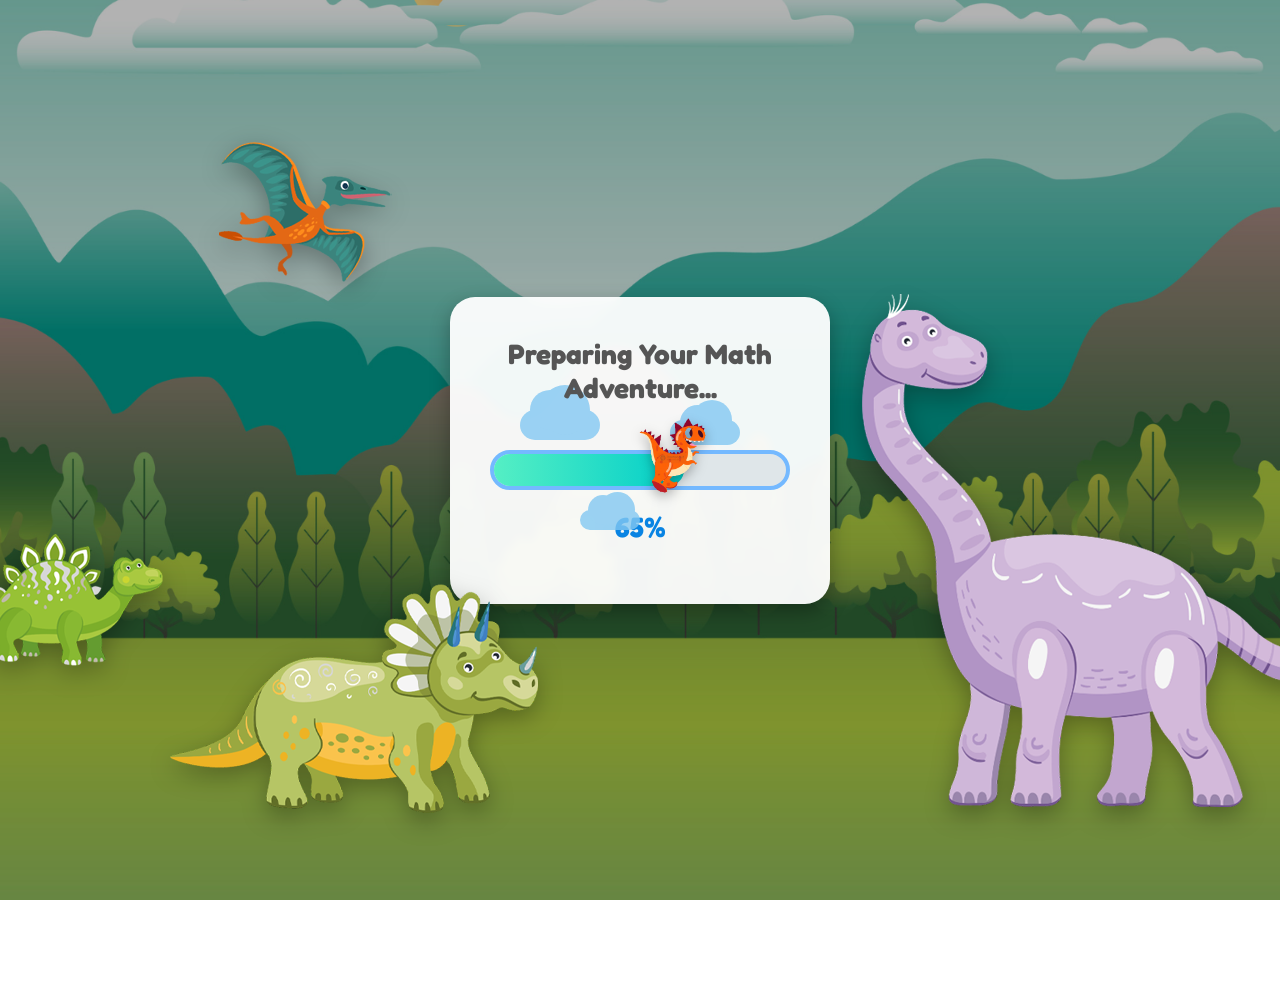
==== drill.html @ 87ba280d "Add files via upload" ====
<!DOCTYPE html>
<html lang="en">
<head>
    <meta charset="UTF-8">
    <meta name="viewport" content="width=device-width, initial-scale=1.0">
    <title>Multiplication Drills</title>
    
    <!-- Cute Font -->
    <link href="https://fonts.googleapis.com/css2?family=Fredoka:wght@400;600&display=swap" rel="stylesheet">
    <!-- Reference your stylesheet -->
    <link rel="stylesheet" href="drill-style.css">
</head>
<body>

    <!-- 1. TOP NAVBAR -->
    <header class="top-navbar">
        <div class="nav-left">
            <span class="back-arrow" onclick="goToDashboard()">⬅ Dashboard</span>
        </div>
        <div class="nav-right">
            <button id="muteBtn" class="mute-btn" onclick="toggleMute()">🎵 Music On</button>
            <span id="studentName" class="student-profile">👑 Loading...</span>
            <button class="logout-btn" onclick="logout()">Log Out</button>
        </div>
    </header>

    <div class="app-container">
        <!-- 2. SIDEBAR NAVIGATION -->
        <aside class="sidebar">
            <div class="sidebar-header">
                <img src="assets/t-rex.gif">
                <h3 id="currentLevelHeader">Level: Loading...</h3>
            </div>
            <nav class="sidebar-menu">
                <button class="menu-item active" id="btn-groups" onclick="switchDrill('groups')">
                    📦 Groups of Quantities
                </button>
                <button class="menu-item" id="btn-arrays" onclick="switchDrill('arrays')">
                    🧮 Arrays
                </button>
                <button class="menu-item" id="btn-multiples" onclick="switchDrill('multiples')">
                    🔢 Counting by Multiples
                </button>
                <button class="menu-item" id="btn-jumps" onclick="switchDrill('jumps')">
                    🐸 Jumps on a Number Line
                </button>
            </nav>
        </aside>

        <!-- 3. MAIN DRILL PLAYGROUND -->
        <main class="main-content">
            <div id="teacherPanel" class="teacher-config-card">
    <div class="panel-header">
        <h4>Teacher Control Hub: Customize Advancing Level</h4>
        <button class="close-panel-btn" onclick="toggleTeacherPanel(false)">✕</button>
    </div>
    <p class="panel-desc">Set specific numbers or ranges for the dynamic Question Bank. Leave fields blank or set to "Any" for fully random questions.</p>
    
    <div class="config-grid">
        <div class="input-group">
            <label for="customFirstNum">First Number (Multiplicand):</label>
            <select id="customFirstNum">
                <option value="any">Any Random Number (1-10)</option>
                <option value="2">2</option><option value="3">3</option><option value="4">4</option>
                <option value="5">5</option><option value="6">6</option><option value="7">7</option>
                <option value="8">8</option><option value="9">9</option><option value="10">10</option>
            </select>
        </div>

        <div class="input-group">
            <label for="customSecondNum">Second Number (Multiplier):</label>
            <select id="customSecondNum">
                <option value="any">Any Random Number (1-10)</option>
                <option value="2">2</option><option value="3">3</option><option value="4">4</option>
                <option value="5">5</option><option value="6">6</option><option value="7">7</option>
                <option value="8">8</option><option value="9">9</option><option value="10">10</option>
            </select>
        </div>
    </div>
    
    <div class="panel-actions">
        <button class="save-config-btn" onclick="saveTeacherSettings()">Apply</button>
        <button class="reset-config-btn" onclick="resetTeacherSettings()">Reset</button>
    </div>
</div>

<button id="teacherTriggerBtn" class="teacher-trigger-btn" onclick="toggleTeacherPanel(true)">⚙️ Teacher Settings</button>

            <div class="drill-window">
                <div class="drill-status-bar">
                    <span id="drillTitle">Groups of Equal Quantities</span>
                    <span id="drillProgress">Status: Loading...</span>
                </div>
                
                <!-- =============== NEW WRAPPER PLACEMENT START =============== -->
                <div class="playground-window">
                    
                    <!-- Faded, unzoomed background layer -->
                    <div class="playground-bg-layer"></div>
                    
                    <!-- Your original Game Canvas/Interaction Space -->
                    <div id="gamePlayground" class="game-playground">
                        <!-- Dynamic interactive UI components go here -->
                        <p class="placeholder-text">Select a drill to start!</p>
                    </div>

                </div>
                <!-- =============== NEW WRAPPER PLACEMENT END =============== -->

            </div>
        </main>
    </div>

    <div id="mascotTutorialOverlay" class="mascot-fullscreen-backdrop">
    <div class="mascot-dialogue-container">
        
        <div class="mascot-speech-bubble">
            <p class="mascot-greeting">Hi there, Champ!</p>
            <p id="mascotDynamicMessage" class="mascot-instructions">
                Welcome! Select one of the math drills from the sidebar menu on the left, and let's start our multiplication adventure together!
            </p>
            
            <button class="mascot-ok-btn" onclick="hideMascotOverlay()">Let's Go!</button>
            
            <div class="speech-bubble-arrow"></div>
        </div>

        <div class="mascot-character-wrapper">
            <img src="assets/Teach Hams.png" alt="Teach Hams Mascot" class="hamster-game-mascot">
        </div>
        
    </div>
</div>

    <div id="gameFeedbackOverlay" class="mascot-fullscreen-backdrop hidden-mascot-overlay">
        <div class="mascot-dialogue-container">
            
            <div class="mascot-speech-bubble">
                <p id="feedbackTitle" class="mascot-greeting">Great Job! 🎉</p>
                <p id="feedbackMessage" class="mascot-instructions">That is exactly correct!</p>
                
                <button id="feedbackBtn" class="mascot-ok-btn" onclick="closeFeedbackOverlay()">Continue 🚀</button>
                
                <div class="speech-bubble-arrow"></div>
            </div>

            <div class="mascot-character-wrapper">
                <img id="feedbackMascotImg" src="assets/Teach Hams.png" alt="Feedback Mascot" class="hamster-game-mascot">
            </div>
            
        </div>
    </div>

    <div id="confettiContainer" class="confetti-wrapper hidden-mascot-overlay"></div>

    <audio id="bgMusic" src="assets/Drill.mp3" loop></audio>

    <!-- JavaScript Handling App Logic -->
    <script>

        // Toggle Visibility of the Control Panel View
function toggleTeacherPanel(show) {
    const panel = document.getElementById("teacherPanel");
    if (panel) panel.style.display = show ? "block" : "none";
    
    // Auto-load currently saved rules if opening
    if (show) {
        const rules = JSON.parse(localStorage.getItem("teacherDrillRules")) || { num1: "any", num2: "any" };
        document.getElementById("customFirstNum").value = rules.num1;
        document.getElementById("customSecondNum").value = rules.num2;
    }
}

// Save custom parameters to memory
function saveTeacherSettings() {
    const num1 = document.getElementById("customFirstNum").value;
    const num2 = document.getElementById("customSecondNum").value;
    
    const rules = { num1: num1, num2: num2 };
    localStorage.setItem("teacherDrillRules", JSON.stringify(rules));
    
    showGameFeedback('correct', "Teacher preferences applied successfully! 🏫🍎");
    toggleTeacherPanel(false);
    
    // If the learner is currently playing the Advancing level, instantly reload the question card!
    if (currentLevel === "Advancing") {
        loadQuestionBankEngine();
    }
}

// Wipe rules out of memory back to vanilla math configurations
function resetTeacherSettings() {
    localStorage.removeItem("teacherDrillRules");
    document.getElementById("customFirstNum").value = "any";
    document.getElementById("customSecondNum").value = "any";
    
    showGameFeedback('correct', "Reset back to automatic standard configurations!");
    toggleTeacherPanel(false);
    
    if (currentLevel === "Advancing") {
        loadQuestionBankEngine();
    }
}

        // Global variables
        let learner = JSON.parse(localStorage.getItem("learnerProgress"));
        let currentLevel = "";
        let currentDrill = "groups"; // Default drill
        let musicStarted = false; // Tracks if the music has successfully started playing

        // Safety redirect if someone bypasses login
        if (!learner) {
            window.location.href = "index.html";
        }

        // Initialize Page Setup on Load
        window.onload = function() {
            // 1. Parse Level from URL String (e.g., ?level=Developing)
            const urlParams = new URLSearchParams(window.location.search);
            currentLevel = urlParams.get('level') || "Emerging";
            
            // 2. Populate User Interfaces
            document.getElementById("studentName").innerText = "👑 " + learner.name;
            document.getElementById("currentLevelHeader").innerText = "Level: " + currentLevel;
            
            // 3. Update drill tracking states
            updateDrillStatus();

            // 🐹 FIX: Fire greeting generation safely right here!
            initializeMascotGreeting();

            // Set up a backup click listener on the entire page 
            // This ensures music starts if they click anywhere on the app
            document.body.addEventListener('click', startBackgroundMusic, { once: true });
        };
        
        // Function to handle the music playback safely
        function startBackgroundMusic() {
            if (!musicStarted) {
                const audio = document.getElementById("bgMusic");
        
                audio.volume = 0.15; // Set volume low (15%) so it's pleasant background audio
        
                audio.play()
                    .then(() => {
                        musicStarted = true;
                        console.log("Music started playing smoothly!");
                    })
                    .catch(error => {
                        console.log("Browser blocked autoplay. Will try again on next click.", error);
                    });
            }
        }
        
        // Navigation actions
        function goToDashboard() {
            window.location.href = "dashboard.html";
        }

        function logout() {
            let confirmLogout = confirm("Are you sure you want to log out?");
            if (confirmLogout) {
                // Keep progress, just kick back to index
                window.location.href = "index.html";
            }
        }

        // Sidebar Navigation Mechanics
        function switchDrill(drillType) {
            currentDrill = drillType;
    
            // Trigger music attempt when they choose a drill
            startBackgroundMusic();
    
            // (Keep your existing switchDrill code below...)
            document.querySelectorAll('.menu-item').forEach(btn => btn.classList.remove('active'));
            document.getElementById(`btn-${drillType}`).classList.add('active');
    
            const titles = {
                groups: "Groups of Equal Quantities",
                arrays: "Arrays Drill",
                multiples: "Counting by Multiples",
                jumps: "Equal Jumps on a Number Line"
            };
            document.getElementById("drillTitle").innerText = titles[drillType];
            
            // NEW: Smoothly slide away the full-screen mascot overlay once they select a game track
    const overlay = document.getElementById("mascotTutorialOverlay");
    if (overlay) {
        overlay.classList.add("hidden-mascot-overlay");
    }

    // ... your remaining sidebar highlighting and loadDrillGame() rules continue below ...
    const headerElement = document.getElementById("currentLevelHeader");
    if (headerElement) {
        const headerText = headerElement.innerText;
        currentLevel = headerText.replace("Level:", "").trim();
    }
    
    document.querySelectorAll('.sidebar-menu .menu-item').forEach(btn => btn.classList.remove('active'));
    const activeBtn = document.getElementById(`btn-${drillType}`);
    if (activeBtn) activeBtn.classList.add('active');

            updateDrillStatus();
            loadDrillGame();
        }
        
        function toggleMute() {
            const audio = document.getElementById("bgMusic");
            const muteBtn = document.getElementById("muteBtn");
    
            if (audio.muted) {
                audio.muted = false;
                muteBtn.innerText = "🎵 Music On";
                muteBtn.style.backgroundColor = "#3498db";
            } else {
                audio.muted = true;
                muteBtn.innerText = "🔇 Muted";
                muteBtn.style.backgroundColor = "#7f8c8d";
            }
        }

        // Check if the current drill has been completed in the local storage progress profile
        function updateDrillStatus() {
            let drillsData = learner.completedDrills[currentLevel];
            let isCompleted = drillsData ? drillsData[currentDrill] : false;
            
            let statusText = isCompleted ? "✅ Completed!" : "🎯 In Progress";
            document.getElementById("drillProgress").innerText = statusText;
        } // Ensure this closing bracket cleanly ends updateDrillStatus!

        // 🐹 NEW STANDALONE MASCOT HANDLERS:
        function initializeMascotGreeting() {
    const messageZone = document.getElementById("mascotDynamicMessage");
    if (!messageZone) return;

    if (currentLevel === "Emerging") {
        messageZone.innerHTML = "Welcome to the Emerging level! We are going to discover multiplication using flowers, bicycles, and jumps! Pick a drill on the left to start! <img src='assets/emr.png' class='drill-graphic-item' style='width:32px; height:32px;'>";
    } else if (currentLevel === "Developing") {
        messageZone.innerHTML = "Ready to step up? In the Developing level, we will find missing factor numbers and make larger hops! Choose your first challenge!";
    } else if (currentLevel === "Connecting") {
        messageZone.innerHTML = "Fantastic! In the Connecting level, we are dealing with tricycles and jeepneys! How crazy is that?! Click a drill to jump in!";
    } else if (currentLevel === "Benchmarking") {
        messageZone.innerHTML = "Wow, you are getting so fast! Let's conquer the Benchmarking tracks using Jollibee's crispy fries and juicylicious yum burgers! Pick a grill, i mean drill and let's go! 😂";
    } else if (currentLevel === "Advancing") {
        messageZone.innerHTML = "This is it—the Ultimate Champion Arena! Get ready for my rapid-fire random Question Bank. Can you maintain a 5-win streak? ⚡🏆";
    }
}

        // Function specifically tied to the Let's Go / OK button click!
        function hideMascotOverlay() {
            const overlay = document.getElementById("mascotTutorialOverlay");
            if (overlay) {
                overlay.classList.add("hidden-mascot-overlay");
            }
        }

        // Tracking context callback variable when the level unlock button requires redirection
        let postFeedbackAction = null;

        // 🎊 GENERATES VIBRANT DYNAMIC falling confetti shards 
        function startConfettiRain() {
            const container = document.getElementById("confettiContainer");
            if (!container) return;
            
            container.innerHTML = ""; // Clear old particles
            container.classList.remove("hidden-mascot-overlay");

            const colors = ['#e74c3c', '#e67e22', '#f1c40f', '#2ecc71', '#3498db', '#9b59b6', '#ff6b6b'];
            const totalConfettiCount = 100;

            for (let i = 0; i < totalConfettiCount; i++) {
                const piece = document.createElement("div");
                piece.classList.add("confetti-piece");

                // Distribute across screen randomly
                piece.style.left = Math.random() * 100 + "vw";
                // Stagger starting times so they fall continuously
                piece.style.animationDelay = Math.random() * 4 + "s";
                // Vary falling speeds for natural visual weight physics
                piece.style.animationDuration = (Math.random() * 3 + 3) + "s";
                // Select a playful color
                piece.style.backgroundColor = colors[Math.floor(Math.random() * colors.length)];
                
                // Randomize shape types (squares vs rounded pills)
                if (Math.random() > 0.5) {
                    piece.style.borderRadius = "50%";
                }

                container.appendChild(piece);
            }
        }

        function showGameFeedback(state, textMessage) {
            const overlay = document.getElementById("gameFeedbackOverlay");
            const title = document.getElementById("feedbackTitle");
            const message = document.getElementById("feedbackMessage");
            const imgElement = document.getElementById("feedbackMascotImg");
            const btn = document.getElementById("feedbackBtn");

            if (!overlay || !imgElement) return;

            // Graphic asset specifications mapping matching your rules
            const assetsMap = {
                "Emerging":    { correct: "emr.png", wrong: "emw.png" },
                "Developing":  { correct: "der.png", wrong: "dew.png" },
                "Connecting":  { correct: "cor.png", wrong: "cow.png" },
                "Benchmarking":{ correct: "ber.png", wrong: "bew.png" },
                "Advancing":   { correct: "adr.png", wrong: "adw.png" }
            };

            const activeSet = assetsMap[currentLevel] || { correct: "Teach Hams.png", wrong: "Teach Hams.png" };

            if (state === 'correct') {
                title.innerText = "Fantastic!";
                title.style.color = "#2ecc71"; // Success Green
                imgElement.src = "assets/" + activeSet.correct;
                btn.innerText = "Continue";
                postFeedbackAction = null;
            } 
            else if (state === 'wrong') {
                title.innerText = "Oops! Try Again";
                title.style.color = "#e74c3c"; // Warning Red
                imgElement.src = "assets/" + activeSet.wrong;
                btn.innerText = "Try Again 🔄";
                postFeedbackAction = null;
            } 
            else if (state === 'unlock') {
                title.innerText = "LEVEL CLEARED! 🏆";
                title.style.color = "#f1c40f"; // Gold Accent Name
                imgElement.src = "assets/Teach Hams.png"; 
                btn.innerText = "Go to Dashboard";
                postFeedbackAction = () => { goToDashboard(); };
            }

            message.innerText = textMessage;
            overlay.classList.remove("hidden-mascot-overlay");
        }

        function closeFeedbackOverlay() {
            const overlay = document.getElementById("gameFeedbackOverlay");
            if (overlay) {
                overlay.classList.add("hidden-mascot-overlay");
            }
            
            // Execute dashboard redirection if a level unlock completed
            if (typeof postFeedbackAction === "function") {
                postFeedbackAction();
                postFeedbackAction = null; 
            }
        }

        function loadDrillGame() {
    const playground = document.getElementById("gamePlayground");
    
    console.log("Loading Game State -> Level:", currentLevel, "| Drill:", currentDrill);

    // ==========================================
    // 🐣 LEVEL 1: EMERGING LEVEL DRILLS
    // ==========================================
    if (currentLevel === 'Emerging') {
        if (currentDrill === 'groups') {
            playground.innerHTML = `
                <div class="drill-interaction-card groups-game-card">
                    <div class="game-section visual-box">
                        <p class="instruction">💡 Step 1: Look at the picture!</p>
                        <div class="emoji-groups-container">
                            <div class="emoji-group">
                                <img src="assets/emflower.jpeg" class="drill-graphic-item" alt="flower">
                                <img src="assets/emflower.jpeg" class="drill-graphic-item" alt="flower">
                            </div>
                            <div class="emoji-group">
                                <img src="assets/emflower.jpeg" class="drill-graphic-item" alt="flower">
                                <img src="assets/emflower.jpeg" class="drill-graphic-item" alt="flower">
                            </div>
                        </div>
                    </div>
                    <div class="game-section counting-boxes">
                        <p class="instruction">💡 Step 2 & 3: Count the groups and the flowers!</p>
                        <p class="sentence-builder">
                            There are <span class="drop-zone" id="drop-groups" data-correct="2">?</span> groups. 
                            Each group has <span class="drop-zone" id="drop-each" data-correct="2">?</span> flowers.
                        </p>
                    </div>
                    <div class="game-section addition-box">
                        <p class="instruction">💡 Step 4 & 5: Write the repeated addition sentence!</p>
                        <p class="sentence-builder">
                            <span class="drop-zone" id="drop-add1" data-correct="2">?</span> + 
                            <span class="drop-zone" id="drop-add2" data-correct="2">?</span> = 
                            <span class="drop-zone" id="drop-total1" data-correct="4">?</span>
                        </p>
                    </div>
                    <div class="game-section multiplication-box">
                        <p class="instruction">💡 Step 6: Write the multiplication sentence!</p>
                        <p class="sentence-builder">
                            <span class="drop-zone" id="drop-mult1" data-correct="2">?</span> × 
                            <span class="drop-zone" id="drop-mult2" data-correct="2">?</span> = 
                            <span class="drop-zone" id="drop-total2" data-correct="4">?</span>
                        </p>
                    </div>

                    <div class="drill-interaction-zone">
                        <p class="bank-label">Drag numbers from here into the question marks:</p>
                        <div class="drag-options">
                            <div class="drag-item" draggable="true">1</div>
                            <div class="drag-item" draggable="true">2</div>
                            <div class="drag-item" draggable="true">3</div>
                            <div class="drag-item" draggable="true">4</div>
                            <div class="drag-item" draggable="true">5</div>
                            <div class="drag-item" draggable="true">6</div>
                        </div>
                    </div>
                    <button class="check-game-btn" onclick="checkDrillAnswers()">Check Answers!</button>
                </div>
            `;
            initDragAndDrop();
            return;
        }

        if (currentDrill === 'arrays') {
            playground.innerHTML = `
                <div class="drill-interaction-card arrays-game-card">
                    <div class="game-section array-visual-box">
                        <p class="instruction">💡 Step 1: Look at the picture! The bicycles are in neat rows and columns.</p>
                        <div class="array-container-wrapper">
                            <div class="row-indicator-labels">
                                <span>Row 1 ➔</span><span>Row 2 ➔</span><span>Row 3 ➔</span>
                            </div>
                            <div class="array-grid-3x2">
                                <div class="array-cell"><img src="assets/bicycle.png" class="drill-graphic-item"></div> 
                                <div class="array-cell"><img src="assets/bicycle.png" class="drill-graphic-item"></div>
                                <div class="array-cell"><img src="assets/bicycle.png" class="drill-graphic-item"></div> 
                                <div class="array-cell"><img src="assets/bicycle.png" class="drill-graphic-item"></div>
                                <div class="array-cell"><img src="assets/bicycle.png" class="drill-graphic-item"></div> 
                                <div class="array-cell"><img src="assets/bicycle.png" class="drill-graphic-item"></div>
                            </div>
                        </div>
                        <div class="column-indicator-labels">
                            <span>↑<br>Col 1</span><span>↑<br>Col 2</span>
                        </div>
                    </div>
                    <div class="game-section counting-boxes">
                        <p class="sentence-builder">
                            How many rows? ➔ <span class="drop-zone" id="drop-rows" data-correct="3">?</span>
                            How many columns? ➔ <span class="drop-zone" id="drop-cols" data-correct="2">?</span>
                        </p>
                    </div>
                    <div class="game-section multiplication-box">
                        <p class="instruction">💡 Use the numbers of rows and columns to complete the multiplication sentence!</p>
                        <p class="sentence-builder formula-step">
                            <span class="drop-zone" id="drop-arr-rows" data-correct="3">?</span> × 
                            <span class="drop-zone" id="drop-arr-cols" data-correct="2">?</span> = 
                            <span class="drop-zone" id="drop-arr-total" data-correct="6">?</span>
                        </p>
                    </div>

                    <div class="drill-interaction-zone">
                        <p class="bank-label">Drag numbers from here into the question marks:</p>
                        <div class="drag-options">
                            <div class="drag-item" draggable="true">1</div>
                            <div class="drag-item" draggable="true">2</div>
                            <div class="drag-item" draggable="true">3</div>
                            <div class="drag-item" draggable="true">4</div>
                            <div class="drag-item" draggable="true">5</div>
                            <div class="drag-item" draggable="true">6</div>
                        </div>
                    </div>
                    <button class="check-game-btn" onclick="checkDrillAnswers()">Check Answers!</button>
                </div>
            `;
            initDragAndDrop();
            return;
        }

        if (currentDrill === 'multiples') {
            playground.innerHTML = `
                <div class="drill-interaction-card multiples-game-card">
                    <div class="game-section equation-box">
                        <p class="instruction">💡 Look at the multiplication sentence. There's a number missing!</p>
                        <div class="target-equation">3 × 7 = <span class="multiples-total-zone" id="mult-total">?</span></div>
                    </div>
                    <div class="game-section sequence-box">
                        <div class="multiples-track">
                            <div class="track-node active-node" id="node-1" data-correct="3">?</div>
                            <div class="track-node" id="node-2" data-correct="6">?</div>
                            <div class="track-node" id="node-3" data-correct="9">?</div>
                            <div class="track-node" id="node-4" data-correct="12">?</div>
                            <div class="track-node" id="node-5" data-correct="15">?</div>
                            <div class="track-node" id="node-6" data-correct="18">?</div>
                            <div class="track-node" id="node-7" data-correct="21">?</div>
                        </div>
                    </div>
                    <div class="game-section choices-box">
                        <p class="instruction">💡 Count by the first number. Count as many times as the second number tells you.</p>
                        <div class="multiples-choices-grid">
                            <button class="choice-btn" onclick="selectMultiple(this, 3)">3</button>
                            <button class="choice-btn" onclick="selectMultiple(this, 5)">5</button>
                            <button class="choice-btn" onclick="selectMultiple(this, 6)">6</button>
                            <button class="choice-btn" onclick="selectMultiple(this, 8)">8</button>
                            <button class="choice-btn" onclick="selectMultiple(this, 9)">9</button>
                            <button class="choice-btn" onclick="selectMultiple(this, 12)">12</button>
                            <button class="choice-btn" onclick="selectMultiple(this, 15)">15</button>
                            <button class="choice-btn" onclick="selectMultiple(this, 18)">18</button>
                            <button class="choice-btn" onclick="selectMultiple(this, 20)">20</button>
                            <button class="choice-btn" onclick="selectMultiple(this, 21)">21</button>
                        </div>
                    </div>
                </div>
            `;
            currentStepIndex = 1;
            return;
        }

        if (currentDrill === 'jumps') {
            playground.innerHTML = `
                <div class="drill-interaction-card jumps-game-card">
                    <div class="game-section equation-box">
                        <p class="instruction">💡 Look at the multiplication sentence. We need to find the answer!</p>
                        <div class="target-equation">2 × 6 = <span class="jumps-total-zone" id="jump-total-text">0</span></div>
                    </div>
                    <div class="game-section numberline-box">
                        <p class="instruction">💡 Jump by as many as the first number. And jump as many times as the second number tells you.</p>
                        <div class="canvas-container"><canvas id="numberLineCanvas" width="560" height="120"></canvas></div>
                    </div>
                    <div class="game-section slider-control-box">
                        <p class="instruction">💡 Use the orange slider to count the jumps and find the answer.</p>
                        <div class="slider-row">
                            <span class="range-bound">0</span>
                            <input type="range" id="jumpSlider" min="0" max="15" value="0" class="interactive-frog-slider" oninput="drawNumberLineGame(this.value)">
                            <span class="range-bound">15</span>
                        </div>
                    </div>
                    <button class="check-game-btn" onclick="checkJumpsAnswer()">Check Answer!</button>
                </div>
            `;
            setTimeout(() => drawNumberLineGame(0), 50);
            return;
        }
    }

    // ==========================================
    // 🚀 LEVEL 2: DEVELOPING LEVEL DRILLS
    // ==========================================
    if (currentLevel === 'Developing') {
        if (currentDrill === 'groups') {
            playground.innerHTML = `
                <div class="drill-interaction-card groups-game-card">
                    <div class="game-section visual-box">
                        <div class="emoji-groups-container">
                            <div class="emoji-group">
                                <img src="assets/flower.jpg" class="drill-graphic-item">
                                <img src="assets/flower.jpg" class="drill-graphic-item">
                            </div>
                            <div class="emoji-group">
                                <img src="assets/flower.jpg" class="drill-graphic-item">
                                <img src="assets/flower.jpg" class="drill-graphic-item">
                            </div>
                            <div class="emoji-group">
                                <img src="assets/flower.jpg" class="drill-graphic-item">
                                <img src="assets/flower.jpg" class="drill-graphic-item">
                            </div>
                        </div>
                    </div>
                    <div class="game-section counting-boxes">
                        <p class="sentence-builder">There are <span class="drop-zone" id="drop-groups" data-correct="3">?</span> groups. Each group has <span class="drop-zone" id="drop-each" data-correct="2">?</span> flowers.</p>
                    </div>
                    <div class="game-section addition-box">
                        <p class="sentence-builder"><span class="drop-zone" id="drop-add1" data-correct="2">?</span> + <span class="drop-zone" id="drop-add2" data-correct="2">?</span> + <span class="drop-zone" id="drop-add3" data-correct="2">?</span> = <span class="drop-zone" id="drop-total1" data-correct="6">?</span></p>
                    </div>
                    <div class="game-section multiplication-box">
                        <p class="sentence-builder"><span class="drop-zone" id="drop-mult1" data-correct="3">?</span> × <span class="drop-zone" id="drop-mult2" data-correct="2">?</span> = <span class="drop-zone" id="drop-total2" data-correct="6">?</span></p>
                    </div>

                    <div class="drill-interaction-zone">
                        <p class="bank-label">Drag numbers from here into the question marks:</p>
                        <div class="drag-options">
                            <div class="drag-item" draggable="true">2</div>
                            <div class="drag-item" draggable="true">3</div>
                            <div class="drag-item" draggable="true">4</div>
                            <div class="drag-item" draggable="true">6</div>
                            <div class="drag-item" draggable="true">8</div>
                            <div class="drag-item" draggable="true">10</div>
                        </div>
                    </div>
                    <button class="check-game-btn" onclick="checkDrillAnswers()">Check Answers!</button>
                </div>
            `;
            initDragAndDrop();
            return;
        }

        if (currentDrill === 'arrays') {
            playground.innerHTML = `
                <div class="drill-interaction-card arrays-game-card">
                    <div class="game-section array-visual-box">
                        <p class="instruction">💡 The total is 9 jeepneys. Find the missing number of columns!</p>
                        <div class="array-container-wrapper">
                            <div class="row-indicator-labels"><span>Row 1 ➔</span><span>Row 2 ➔</span><span>Row 3 ➔</span></div>
                            <div class="array-grid-3x2" style="grid-template-columns: repeat(3, 60px);">
                                <div class="array-cell"><img src="assets/Jeep.gif" class="drill-graphic-item"></div>
                                <div class="array-cell"><img src="assets/Jeep.gif" class="drill-graphic-item"></div>
                                <div class="array-cell"><img src="assets/Jeep.gif" class="drill-graphic-item"></div>
                                <div class="array-cell"><img src="assets/Jeep.gif" class="drill-graphic-item"></div>
                                <div class="array-cell"><img src="assets/Jeep.gif" class="drill-graphic-item"></div>
                                <div class="array-cell"><img src="assets/Jeep.gif" class="drill-graphic-item"></div>
                                <div class="array-cell"><img src="assets/Jeep.gif" class="drill-graphic-item"></div>
                                <div class="array-cell"><img src="assets/Jeep.gif" class="drill-graphic-item"></div>
                                <div class="array-cell"><img src="assets/Jeep.gif" class="drill-graphic-item"></div>
                            </div>
                        </div>
                    </div>
                    <div class="game-section multiplication-box">
                        <p class="sentence-builder formula-step">
                            3 × <span class="drop-zone" id="drop-arr-cols" data-correct="3">?</span> = <span class="drop-zone" id="drop-arr-total" data-correct="9">?</span>
                        </p>
                    </div>

                    <div class="drill-interaction-zone">
                        <p class="bank-label">Drag numbers from here into the question marks:</p>
                        <div class="drag-options">
                            <div class="drag-item" draggable="true">1</div>
                            <div class="drag-item" draggable="true">3</div>
                            <div class="drag-item" draggable="true">6</div>
                            <div class="drag-item" draggable="true">9</div>
                            <div class="drag-item" draggable="true">12</div>
                            <div class="drag-item" draggable="true">15</div>
                        </div>
                    </div>
                    <button class="check-game-btn" onclick="checkDrillAnswers()">Check Answers!</button>
                </div>
            `;
            initDragAndDrop();
            return;
        }

        if (currentDrill === 'multiples') {
            playground.innerHTML = `
                <div class="drill-interaction-card multiples-game-card">
                    <div class="game-section equation-box">
                        <div class="target-equation">3 × 4 = <span class="multiples-total-zone" id="mult-total">?</span></div>
                    </div>
                    <div class="game-section sequence-box">
                        <div class="multiples-track">
                            <div class="track-node active-node" id="node-1" data-correct="3">?</div>
                            <div class="track-node" id="node-2" data-correct="6">?</div>
                            <div class="track-node" id="node-3" data-correct="9">?</div>
                            <div class="track-node" id="node-4" data-correct="12">?</div>
                        </div>
                    </div>
                    <div class="game-section choices-box">
                        <div class="multiples-choices-grid">
                            <button class="choice-btn" onclick="selectMultiple(this, 3)">3</button>
                            <button class="choice-btn" onclick="selectMultiple(this, 4)">4</button>
                            <button class="choice-btn" onclick="selectMultiple(this, 6)">6</button>
                            <button class="choice-btn" onclick="selectMultiple(this, 8)">8</button>
                            <button class="choice-btn" onclick="selectMultiple(this, 9)">9</button>
                            <button class="choice-btn" onclick="selectMultiple(this, 10)">10</button>
                            <button class="choice-btn" onclick="selectMultiple(this, 12)">12</button>
                            <button class="choice-btn" onclick="selectMultiple(this, 15)">15</button>
                        </div>
                    </div>
                </div>
            `;
            currentStepIndex = 1;
            return;
        }

        if (currentDrill === 'jumps') {
            playground.innerHTML = `
                <div class="drill-interaction-card jumps-game-card">
                    <div class="game-section equation-box">
                        <div class="target-equation">3 × 5 = <span class="jumps-total-zone" id="jump-total-text">0</span></div>
                    </div>
                    <div class="game-section numberline-box">
                        <div class="canvas-container"><canvas id="numberLineCanvas" width="560" height="120"></canvas></div>
                    </div>
                    <div class="game-section slider-control-box">
                        <p class="instruction">💡 Use the orange slider to count the jumps and find the answer.</p>
                        <div class="slider-row">
                            <span class="range-bound">0</span>
                            <input type="range" id="jumpSlider" min="0" max="20" value="0" class="interactive-frog-slider" oninput="drawUniversalJumpsHelper(this.value, 3, 20)">
                            <span class="range-bound">20</span>
                        </div>
                    </div>
                    <button class="check-game-btn" onclick="checkCustomJumpsAnswer(15)">Check Answer!</button>
                </div>
            `;
            setTimeout(() => drawUniversalJumpsHelper(0, 3, 20), 50);
            return;
        }
    }

    // ==========================================
    // 🔗 LEVEL 3: CONNECTING LEVEL DRILLS (4x)
    // ==========================================
    if (currentLevel === 'Connecting') {
        
        // 1. Groups of Equal Quantities (4 x 3 = 12) 🎂
        if (currentDrill === 'groups') {
            playground.innerHTML = `
                <div class="drill-interaction-card groups-game-card">
                    <div class="game-section visual-box">
                        <div class="emoji-groups-container">
                            <div class="emoji-group">
                                <img src="assets/tricy.gif" class="drill-graphic-item">
                                <img src="assets/tricy.gif" class="drill-graphic-item">
                                <img src="assets/tricy.gif" class="drill-graphic-item">
                            </div>
                            <div class="emoji-group">
                                <img src="assets/tricy.gif" class="drill-graphic-item">
                                <img src="assets/tricy.gif" class="drill-graphic-item">
                                <img src="assets/tricy.gif" class="drill-graphic-item">
                            </div>
                            <div class="emoji-group">
                                <img src="assets/tricy.gif" class="drill-graphic-item">
                                <img src="assets/tricy.gif" class="drill-graphic-item">
                                <img src="assets/tricy.gif" class="drill-graphic-item">
                            </div>
                            <div class="emoji-group">
                                <img src="assets/tricy.gif" class="drill-graphic-item">
                                <img src="assets/tricy.gif" class="drill-graphic-item">
                                <img src="assets/tricy.gif" class="drill-graphic-item">
                            </div>
                        </div>
                    </div>
                    <div class="game-section counting-boxes">
                        <p class="sentence-builder">There are <span class="drop-zone" id="drop-groups" data-correct="4">?</span> groups. Each group has <span class="drop-zone" id="drop-each" data-correct="3">?</span> tricycles.</p>
                    </div>
                    <div class="game-section multiplication-box">
                        <p class="sentence-builder"><span class="drop-zone" id="drop-mult1" data-correct="4">?</span> × <span class="drop-zone" id="drop-mult2" data-correct="3">?</span> = <span class="drop-zone" id="drop-total2" data-correct="12">?</span></p>
                    </div>
                    <div class="drill-interaction-zone">
                        <p class="bank-label">Drag numbers from here into the question marks:</p>
                        <div class="drag-options">
                            <div class="drag-item" draggable="true">1</div>
                            <div class="drag-item" draggable="true">3</div> 
                            <div class="drag-item" draggable="true">4</div> 
                            <div class="drag-item" draggable="true">8</div> 
                            <div class="drag-item" draggable="true">12</div>
                            <div class="drag-item" draggable="true">15</div>
                        </div>
                    </div>
                    <button class="check-game-btn" onclick="checkDrillAnswers()">Check Answers!</button>
                </div>
            `;
            initDragAndDrop();
            return;
        }

        // 2. Arrays with missing columns (4 x __ = 16) 🐼
        if (currentDrill === 'arrays') {
            playground.innerHTML = `
                <div class="drill-interaction-card arrays-game-card">
                    <div class="game-section array-visual-box">
                        <p class="instruction">💡 The total is 16 Modern Jeepneys. Find the missing number of columns!</p>
                        <div class="array-container-wrapper">
                            <div class="array-grid" style="display:grid; grid-template-columns: repeat(4, 50px); gap:10px;">
                                <div class="array-cell"><img src="assets/ebus.gif" class="drill-graphic-item"></div><div class="array-cell"><img src="assets/ebus.gif" class="drill-graphic-item"></div><div class="array-cell"><img src="assets/ebus.gif" class="drill-graphic-item"></div><div class="array-cell"><img src="assets/ebus.gif" class="drill-graphic-item"></div>
                                <div class="array-cell"><img src="assets/ebus.gif" class="drill-graphic-item"></div><div class="array-cell"><img src="assets/ebus.gif" class="drill-graphic-item"></div><div class="array-cell"><img src="assets/ebus.gif" class="drill-graphic-item"></div><div class="array-cell"><img src="assets/ebus.gif" class="drill-graphic-item"></div>
                                <div class="array-cell"><img src="assets/ebus.gif" class="drill-graphic-item"></div><div class="array-cell"><img src="assets/ebus.gif" class="drill-graphic-item"></div><div class="array-cell"><img src="assets/ebus.gif" class="drill-graphic-item"></div><div class="array-cell"><img src="assets/ebus.gif" class="drill-graphic-item"></div>
                                <div class="array-cell"><img src="assets/ebus.gif" class="drill-graphic-item"></div><div class="array-cell"><img src="assets/ebus.gif" class="drill-graphic-item"></div><div class="array-cell"><img src="assets/ebus.gif" class="drill-graphic-item"></div><div class="array-cell"><img src="assets/ebus.gif" class="drill-graphic-item"></div>
                            </div>
                        </div>
                    </div>
                    <div class="game-section multiplication-box">
                        <p class="sentence-builder formula-step">
                            4 × <span class="drop-zone" id="drop-arr-cols" data-correct="4">?</span> = <span class="drop-zone" id="drop-arr-total" data-correct="16">?</span>
                        </p>
                    </div>
                    <div class="drill-interaction-zone">
                        <p class="bank-label">Drag numbers from here into the question marks:</p>
                        <div class="drag-options">
                            <div class="drag-item" draggable="true">2</div> 
                            <div class="drag-item" draggable="true">4</div> 
                            <div class="drag-item" draggable="true">8</div> 
                            <div class="drag-item" draggable="true">12</div> 
                            <div class="drag-item" draggable="true">16</div>
                            <div class="drag-item" draggable="true">18</div>
                        </div>
                    </div>
                    <button class="check-game-btn" onclick="checkDrillAnswers()">Check Answers!</button>
                </div>
            `;
            initDragAndDrop();
            return;
        }

        // 3. Counting by Multiples (4 x 5 = __)
        if (currentDrill === 'multiples') {
            playground.innerHTML = `
                <div class="drill-interaction-card multiples-game-card">
                    <div class="game-section equation-box">
                        <div class="target-equation">4 × 5 = <span class="multiples-total-zone" id="mult-total">?</span></div>
                    </div>
                    <div class="game-section sequence-box">
                        <div class="multiples-track">
                            <div class="track-node active-node" id="node-1" data-correct="4">?</div>
                            <div class="track-node" id="node-2" data-correct="8">?</div>
                            <div class="track-node" id="node-3" data-correct="12">?</div>
                            <div class="track-node" id="node-4" data-correct="16">?</div>
                            <div class="track-node" id="node-5" data-correct="20">?</div>
                        </div>
                    </div>
                    <div class="game-section choices-box">
                        <div class="multiples-choices-grid">
                            <button class="choice-btn" onclick="selectMultiple(this, 2)">2</button>
                            <button class="choice-btn" onclick="selectMultiple(this, 4)">4</button>
                            <button class="choice-btn" onclick="selectMultiple(this, 5)">5</button>
                            <button class="choice-btn" onclick="selectMultiple(this, 8)">8</button>
                            <button class="choice-btn" onclick="selectMultiple(this, 12)">12</button>
                            <button class="choice-btn" onclick="selectMultiple(this, 15)">15</button>
                            <button class="choice-btn" onclick="selectMultiple(this, 16)">16</button>
                            <button class="choice-btn" onclick="selectMultiple(this, 20)">20</button>
                            <button class="choice-btn" onclick="selectMultiple(this, 21)">21</button>
                            <button class="choice-btn" onclick="selectMultiple(this, 24)">24</button>
                        </div>
                    </div>
                </div>
            `;
            currentStepIndex = 1;
            return;
        }

        // 4. Equal Jumps on Number Line (4 x 6 = 24)
        if (currentDrill === 'jumps') {
            playground.innerHTML = `
                <div class="drill-interaction-card jumps-game-card">
                    <div class="game-section equation-box">
                        <div class="target-equation">4 × 6 = <span class="jumps-total-zone" id="jump-total-text">0</span></div>
                    </div>
                    <div class="game-section numberline-box">
                        <div class="canvas-container"><canvas id="numberLineCanvas" width="560" height="120"></canvas></div>
                    </div>
                    <div class="game-section slider-control-box">
                        <p class="instruction">💡 Use the orange slider to count the jumps and find the answer.</p>
                        <div class="slider-row">
                            <span class="range-bound">0</span>
                            <input type="range" id="jumpSlider" min="0" max="30" value="0" class="interactive-frog-slider" oninput="drawUniversalJumpsHelper(this.value, 4, 30)">
                            <span class="range-bound">30</span>
                        </div>
                    </div>
                    <button class="check-game-btn" onclick="checkCustomJumpsAnswer(24)">Check Answer!</button>
                </div>
            `;
            setTimeout(() => drawUniversalJumpsHelper(0, 4, 30), 50);
            return;
        }
    }

    // ==========================================
    // 📐 LEVEL 4: BENCHMARKING LEVEL DRILLS (5x)
    // ==========================================
    if (currentLevel === 'Benchmarking') {
        
        // 1. Groups of Equal Quantities (5 x 4 = 20) 🐻
        if (currentDrill === 'groups') {
            playground.innerHTML = `
                <div class="drill-interaction-card groups-game-card">
                    <div class="game-section visual-box">
                        <div class="emoji-groups-container">
                            <div class="emoji-group">
                                <img src="assets/fries.png" class="drill-graphic-item">
                                <img src="assets/fries.png" class="drill-graphic-item">
                                <img src="assets/fries.png" class="drill-graphic-item">
                                <img src="assets/fries.png" class="drill-graphic-item">
                            </div>
                            <div class="emoji-group">
                                <img src="assets/fries.png" class="drill-graphic-item">
                                <img src="assets/fries.png" class="drill-graphic-item">
                                <img src="assets/fries.png" class="drill-graphic-item">
                                <img src="assets/fries.png" class="drill-graphic-item">
                            </div>
                            <div class="emoji-group">
                                <img src="assets/fries.png" class="drill-graphic-item">
                                <img src="assets/fries.png" class="drill-graphic-item">
                                <img src="assets/fries.png" class="drill-graphic-item">
                                <img src="assets/fries.png" class="drill-graphic-item">
                            </div>
                            <div class="emoji-group">
                                <img src="assets/fries.png" class="drill-graphic-item">
                                <img src="assets/fries.png" class="drill-graphic-item">
                                <img src="assets/fries.png" class="drill-graphic-item">
                                <img src="assets/fries.png" class="drill-graphic-item">
                            </div>
                            <div class="emoji-group">
                                <img src="assets/fries.png" class="drill-graphic-item">
                                <img src="assets/fries.png" class="drill-graphic-item">
                                <img src="assets/fries.png" class="drill-graphic-item">
                                <img src="assets/fries.png" class="drill-graphic-item">
                            </div>
                        </div>
                    </div>
                    <div class="game-section counting-boxes">
                        <p class="sentence-builder">There are <span class="drop-zone" id="drop-groups" data-correct="5">?</span> groups. Each group has <span class="drop-zone" id="drop-each" data-correct="4">?</span> fries.</p>
                    </div>
                    <div class="game-section multiplication-box">
                        <p class="sentence-builder"><span class="drop-zone" id="drop-mult1" data-correct="5">?</span> × <span class="drop-zone" id="drop-mult2" data-correct="4">?</span> = <span class="drop-zone" id="drop-total2" data-correct="20">?</span></p>
                    </div>
                    <div class="drill-interaction-zone">
                        <p class="bank-label">Drag numbers from here into the question marks:</p>
                        <div class="drag-options">
                            <div class="drag-item" draggable="true">4</div> 
                            <div class="drag-item" draggable="true">5</div> 
                            <div class="drag-item" draggable="true">8</div>
                            <div class="drag-item" draggable="true">10</div> 
                            <div class="drag-item" draggable="true">20</div>
                            <div class="drag-item" draggable="true">30</div>
                        </div>
                    </div>
                    <button class="check-game-btn" onclick="checkDrillAnswers()">Check Answers!</button>
                </div>
            `;
            initDragAndDrop();
            return;
        }

        // 2. Arrays with missing rows (__ x 5 = 25) 🍉
        if (currentDrill === 'arrays') {
            playground.innerHTML = `
                <div class="drill-interaction-card arrays-game-card">
                    <div class="game-section array-visual-box">
                        <p class="instruction">💡 The total is 25 burgers. Find the missing number of rows!</p>
                        <div class="array-container-wrapper">
                            <div class="array-grid" style="display:grid; grid-template-columns: repeat(5, 50px); gap:10px;">
                                <div class="array-cell"><img src="assets/burger.png" class="drill-graphic-item"></div><div class="array-cell"><img src="assets/burger.png" class="drill-graphic-item"></div><div class="array-cell"><img src="assets/burger.png" class="drill-graphic-item"></div><div class="array-cell"><img src="assets/burger.png" class="drill-graphic-item"></div><div class="array-cell"><img src="assets/burger.png" class="drill-graphic-item"></div>
                                <div class="array-cell"><img src="assets/burger.png" class="drill-graphic-item"></div><div class="array-cell"><img src="assets/burger.png" class="drill-graphic-item"></div><div class="array-cell"><img src="assets/burger.png" class="drill-graphic-item"></div><div class="array-cell"><img src="assets/burger.png" class="drill-graphic-item"></div><div class="array-cell"><img src="assets/burger.png" class="drill-graphic-item"></div>
                                <div class="array-cell"><img src="assets/burger.png" class="drill-graphic-item"></div><div class="array-cell"><img src="assets/burger.png" class="drill-graphic-item"></div><div class="array-cell"><img src="assets/burger.png" class="drill-graphic-item"></div><div class="array-cell"><img src="assets/burger.png" class="drill-graphic-item"></div><div class="array-cell"><img src="assets/burger.png" class="drill-graphic-item"></div>
                                <div class="array-cell"><img src="assets/burger.png" class="drill-graphic-item"></div><div class="array-cell"><img src="assets/burger.png" class="drill-graphic-item"></div><div class="array-cell"><img src="assets/burger.png" class="drill-graphic-item"></div><div class="array-cell"><img src="assets/burger.png" class="drill-graphic-item"></div><div class="array-cell"><img src="assets/burger.png" class="drill-graphic-item"></div>
                                <div class="array-cell"><img src="assets/burger.png" class="drill-graphic-item"></div><div class="array-cell"><img src="assets/burger.png" class="drill-graphic-item"></div><div class="array-cell"><img src="assets/burger.png" class="drill-graphic-item"></div><div class="array-cell"><img src="assets/burger.png" class="drill-graphic-item"></div><div class="array-cell"><img src="assets/burger.png" class="drill-graphic-item"></div>
                            </div>
                        </div>
                    </div>
                    <div class="game-section multiplication-box">
                        <p class="sentence-builder formula-step">
                            <span class="drop-zone" id="drop-arr-rows" data-correct="5">?</span> × 5 = <span class="drop-zone" id="drop-arr-total" data-correct="25">?</span>
                        </p>
                    </div>
                    <div class="drill-interaction-zone">
                        <p class="bank-label">Drag numbers from here into the question marks:</p>
                        <div class="drag-options">
                            <div class="drag-item" draggable="true">5</div>
                            <div class="drag-item" draggable="true">10</div>
                            <div class="drag-item" draggable="true">15</div>
                            <div class="drag-item" draggable="true">20</div>
                            <div class="drag-item" draggable="true">25</div>
                            <div class="drag-item" draggable="true">30</div>
                        </div>
                    </div>
                    <button class="check-game-btn" onclick="checkDrillAnswers()">Check Answers!</button>
                </div>
            `;
            initDragAndDrop();
            return;
        }

        // 3. Counting by Multiples (5 x 6 = __)
        if (currentDrill === 'multiples') {
            playground.innerHTML = `
                <div class="drill-interaction-card multiples-game-card">
                    <div class="game-section equation-box">
                        <div class="target-equation">5 × 6 = <span class="multiples-total-zone" id="mult-total">?</span></div>
                    </div>
                    <div class="game-section sequence-box">
                        <div class="multiples-track">
                            <div class="track-node active-node" id="node-1" data-correct="5">?</div>
                            <div class="track-node" id="node-2" data-correct="10">?</div>
                            <div class="track-node" id="node-3" data-correct="15">?</div>
                            <div class="track-node" id="node-4" data-correct="20">?</div>
                            <div class="track-node" id="node-5" data-correct="25">?</div>
                            <div class="track-node" id="node-6" data-correct="30">?</div>
                        </div>
                    </div>
                    <div class="game-section choices-box">
                        <div class="multiples-choices-grid">
                            <button class="choice-btn" onclick="selectMultiple(this, 5)">5</button>
                            <button class="choice-btn" onclick="selectMultiple(this, 6)">6</button>
                            <button class="choice-btn" onclick="selectMultiple(this, 10)">10</button>
                            <button class="choice-btn" onclick="selectMultiple(this, 12)">12</button>
                            <button class="choice-btn" onclick="selectMultiple(this, 15)">15</button>
                            <button class="choice-btn" onclick="selectMultiple(this, 18)">18</button>
                            <button class="choice-btn" onclick="selectMultiple(this, 20)">20</button>
                            <button class="choice-btn" onclick="selectMultiple(this, 24)">24</button>
                            <button class="choice-btn" onclick="selectMultiple(this, 25)">25</button>
                            <button class="choice-btn" onclick="selectMultiple(this, 30)">30</button>
                        </div>
                    </div>
                </div>
            `;
            currentStepIndex = 1;
            return;
        }

        // 4. Equal Jumps on Number Line (5 x 7 = 35)
        if (currentDrill === 'jumps') {
            playground.innerHTML = `
                <div class="drill-interaction-card jumps-game-card">
                    <div class="game-section equation-box">
                        <div class="target-equation">5 × 7 = <span class="jumps-total-zone" id="jump-total-text">0</span></div>
                    </div>
                    <div class="game-section numberline-box">
                        <div class="canvas-container"><canvas id="numberLineCanvas" width="560" height="120"></canvas></div>
                    </div>
                    <div class="game-section slider-control-box">
                        <p class="instruction">💡 Use the orange slider to count the jumps and find the answer.</p>
                        <div class="slider-row">
                            <span class="range-bound">0</span>
                            <input type="range" id="jumpSlider" min="0" max="40" value="0" class="interactive-frog-slider" oninput="drawUniversalJumpsHelper(this.value, 5, 40)">
                            <span class="range-bound">40</span>
                        </div>
                    </div>
                    <button class="check-game-btn" onclick="checkCustomJumpsAnswer(35)">Check Answer!</button>
                </div>
            `;
            setTimeout(() => drawUniversalJumpsHelper(0, 5, 40), 50);
            return;
        }
    }

    // ==========================================
    // 🌎 LEVEL 5: ADVANCING LEVEL (RANDOM QUESTION BANK)
    // ==========================================
    if (currentLevel === 'Advancing') {
        loadQuestionBankEngine();
        return;
    }

    playground.innerHTML = `<p class="placeholder-text">Select an active module to start playing.</p>`;
}

// Quick canvas renderer tailored to drawing 5 jumps of size 3
function drawDevelopingJumps(val) {
    // We adjust sizing properties natively to match a step scale up to 20
    drawNumberLineGameUniversal(val, 3, 20); 
}

function checkDevelopingJumps() {
    const ans = parseInt(document.getElementById("jumpSlider").value);
    if(ans === 15) {
        learner.completedDrills[currentLevel][currentDrill] = true;
        localStorage.setItem("learnerProgress", JSON.stringify(learner));
        updateDrillStatus();
        if(!checkAndTriggerLevelUnlock()) alert("Splendid! 3 × 5 = 15! 🐸");
    } else {
        alert("Not quite! Keep sliding to complete 5 jumps of 3.");
    }
}

// Universal Number Line Drawing Utility
function drawNumberLineGameUniversal(sliderValue, sizePerJump, maxTicks) {
    const canvas = document.getElementById("numberLineCanvas");
    if (!canvas) return;
    const ctx = canvas.getContext("2d");
    document.getElementById("jump-total-text").innerText = sliderValue;
    ctx.clearRect(0, 0, canvas.width, canvas.height);

    const startX = 30, endX = canvas.width - 30, centerY = 85;
    const stepSize = (endX - startX) / maxTicks;

    // Axis
    ctx.beginPath(); ctx.moveTo(startX - 10, centerY); ctx.lineTo(endX + 10, centerY);
    ctx.strokeStyle = "#2c3e50"; ctx.lineWidth = 3; ctx.stroke();

    // Ticks & Labels
    ctx.font = "bold 12px Fredoka"; ctx.textAlign = "center"; ctx.fillStyle = "#2c3e50";
    for (let i = 0; i <= maxTicks; i++) {
        let currentTickX = startX + (i * stepSize);
        ctx.beginPath(); ctx.moveTo(currentTickX, centerY - 5); ctx.lineTo(currentTickX, centerY + 5);
        ctx.strokeStyle = "#2c3e50"; ctx.lineWidth = 1.5; ctx.stroke();
        if (i % 2 === 0 || i === maxTicks) ctx.fillText(i, currentTickX, centerY + 20);
    }

    // Arcs
    const currentJumpsToDraw = Math.floor(sliderValue / sizePerJump);
    ctx.strokeStyle = "#e67e22"; ctx.lineWidth = 3.5;
    for (let jump = 0; jump < currentJumpsToDraw; jump++) {
        let xFrom = startX + ((jump * sizePerJump) * stepSize);
        let xTo = startX + (((jump + 1) * sizePerJump) * stepSize);
        ctx.beginPath(); ctx.moveTo(xFrom, centerY);
        ctx.quadraticCurveTo((xFrom + xTo) / 2, centerY - 45, xTo, centerY); ctx.stroke();
        ctx.beginPath(); ctx.arc(xTo, centerY, 4, 0, 2 * Math.PI); ctx.fillStyle = "#d35400"; ctx.fill();
    }
}

// THE VISUAL NUMBER LINE ENGINE
function drawNumberLineGame(sliderValue) {
    const canvas = document.getElementById("numberLineCanvas");
    if (!canvas) return;
    const ctx = canvas.getContext("2d");
    
    // Track update value in equation text zone
    document.getElementById("jump-total-text").innerText = sliderValue;

    // Clear canvas layout space
    ctx.clearRect(0, 0, canvas.width, canvas.height);

    const startX = 30;
    const endX = canvas.width - 30;
    const centerY = 85;
    const totalPoints = 15;
    const stepSize = (endX - startX) / totalPoints;

    // 1. Draw Axis Base Line
    ctx.beginPath();
    ctx.moveTo(startX - 10, centerY);
    ctx.lineTo(endX + 10, centerY);
    ctx.strokeStyle = "#2c3e50";
    ctx.lineWidth = 3;
    ctx.stroke();

    // 2. Draw Ticks and Labels (0 to 15)
    ctx.font = "bold 14px Fredoka";
    ctx.textAlign = "center";
    ctx.fillStyle = "#2c3e50";

    for (let i = 0; i <= totalPoints; i++) {
        let currentTickX = startX + (i * stepSize);
        
        // Small Tick mark lines
        ctx.beginPath();
        ctx.moveTo(currentTickX, centerY - 6);
        ctx.lineTo(currentTickX, centerY + 6);
        ctx.strokeStyle = "#2c3e50";
        ctx.lineWidth = 2;
        ctx.stroke();

        // Print Numbers underneath ticks
        ctx.fillText(i, currentTickX, centerY + 24);
    }

    // 3. FIX: Calculate how many jumps of size 2 can fit inside the current slider position
    const sizePerJump = 2;
    
    // This tells the loop exactly how many jumps to draw based on where the slider is sitting
    const currentJumpsToDraw = Math.floor(sliderValue / sizePerJump);

    ctx.strokeStyle = "#e67e22";
    ctx.lineWidth = 3.5;
    
    for (let jump = 0; jump < currentJumpsToDraw; jump++) {
        let fromValue = jump * sizePerJump;
        let toValue = fromValue + sizePerJump;

        let xFrom = startX + (fromValue * stepSize);
        let xTo = startX + (toValue * stepSize);
        
        // Create arc quadratic curve calculation points
        let cpX = (xFrom + xTo) / 2;
        let cpY = centerY - 45; // Height of arc jump

        ctx.beginPath();
        ctx.moveTo(xFrom, centerY);
        ctx.quadraticCurveTo(cpX, cpY, xTo, centerY);
        ctx.stroke();

        // Add indicator dot at jump point anchors
        ctx.beginPath();
        ctx.arc(xTo, centerY, 4, 0, 2 * Math.PI);
        ctx.fillStyle = "#d35400";
        ctx.fill();
    }

    // EXTRA VISUAL AID: If they land on an odd number like 13 or 15, 
    // draw a tiny red reminder line to show it doesn't match a clean jump of 2!
    if (sliderValue % sizePerJump !== 0) {
        let currentTickX = startX + (sliderValue * stepSize);
        ctx.beginPath();
        ctx.arc(currentTickX, centerY, 5, 0, 2 * Math.PI);
        ctx.fillStyle = "#e74c3c";
        ctx.fill();
    }
}

// LEVEL VALIDATION & PROGRESS LOCK BREAKING ENGINE
function checkJumpsAnswer() {
    const slider = document.getElementById("jumpSlider");
    const currentAnswer = parseInt(slider.value);

    if (currentAnswer === 12) {
        // 1. Mark current drill technique complete
        learner.completedDrills[currentLevel][currentDrill] = true;
        localStorage.setItem("learnerProgress", JSON.stringify(learner));
        updateDrillStatus(); 

        // 2. Run the universal check
        const didUnlock = checkAndTriggerLevelUnlock();
        
        if (!didUnlock) {
            alert("Splendid Jumps! 6 jumps of 2 lands exactly on 12! 🐸🌾 Complete the remaining drills to unlock the next level!");
        }
    } else {
        alert(`You are currently at ${currentAnswer}. Keep sliding to make 6 jumps of 2!`);
    }

    // Default Fallback
    playground.innerHTML = `<p class="placeholder-text">Select an active module to start playing.</p>`;
}

// Global scope tracking variables for Multiples Game
let currentStepIndex = 1;

// Universal rendering assistant for variable level jump bounds
function drawUniversalJumpsHelper(sliderValue, sizePerJump, maxTicks) {
    drawNumberLineGameUniversal(sliderValue, sizePerJump, maxTicks);
}

// Universal validation engine for custom target answers
function checkCustomJumpsAnswer(targetValue) {
    const slider = document.getElementById("jumpSlider");
    const currentAnswer = parseInt(slider.value);

    if (currentAnswer === targetValue) {
            learner.completedDrills[currentLevel][currentDrill] = true;
            localStorage.setItem("learnerProgress", JSON.stringify(learner));
            updateDrillStatus(); 

            const didUnlock = checkAndTriggerLevelUnlock();
            if (!didUnlock) {
                // 🐹 REPLACED ALERT:
                showGameFeedback('correct', `Splendid Jumps! You landed exactly on ${targetValue}!`);
            }
        } else {
            // 🐹 REPLACED ALERT:
            showGameFeedback('wrong', `You are currently at ${currentAnswer}. Keep sliding to find the target answer!`);
        }
}

function selectMultiple(button, value) {
    const currentNode = document.getElementById(`node-${currentStepIndex}`);
    if (!currentNode) return;

    const expected = parseInt(currentNode.getAttribute("data-correct"));

    if (value === expected) {
            currentNode.innerText = value;
            currentNode.classList.remove("active-node");
            currentNode.style.backgroundColor = "#2ecc71";
            currentNode.style.color = "white";

            const totalNodes = document.querySelectorAll('.track-node').length;

            if (currentStepIndex === totalNodes) {
                const totalDisplayZone = document.getElementById("mult-total");
                if (totalDisplayZone) totalDisplayZone.innerText = value;

                learner.completedDrills[currentLevel][currentDrill] = true;
                localStorage.setItem("learnerProgress", JSON.stringify(learner));
                updateDrillStatus();

                const didUnlock = checkAndTriggerLevelUnlock();
                if (!didUnlock) {
                    // 🐹 REPLACED ALERT:
                    showGameFeedback('correct', `Incredible Skip Counting! You mastered the ${currentLevel} Multiples drill!`);
                }
            } else {
                currentStepIndex++;
                const nextNode = document.getElementById(`node-${currentStepIndex}`);
                if (nextNode) nextNode.classList.add("active-node");
            }
        } else {
            // 🐹 REPLACED ALERT:
            showGameFeedback('wrong', "Incorrect number in sequence! Trace your skip counting steps carefully.");
        }
}

function resetMultiplesGame() {
    currentStepIndex = 1;
    document.getElementById("track-count").innerText = "0";
    document.getElementById("mult-total").innerText = "?";
    document.getElementById("mult-total").classList.remove("solved-total");

    const nodes = document.querySelectorAll('.track-node');
    nodes.forEach((node, idx) => {
        node.innerText = "?";
        node.className = "track-node";
        if (idx === 0) node.classList.add('active-node');
    });
}

function celebrateMultiplesWin() {
    // 1. Mark current drill technique complete
    learner.completedDrills[currentLevel][currentDrill] = true;
    localStorage.setItem("learnerProgress", JSON.stringify(learner));
    updateDrillStatus(); 

    // 2. Run the universal check
    const didUnlock = checkAndTriggerLevelUnlock();
    
    if (!didUnlock) {
        alert("Incredible Skip Counting! 3, 6, 9, 12, 15, 18, 21! You mastered this drill! 🧮🥳 Keep going to unlock the next level!");
    }
}

// Updated Dynamic Drag & Drop Handling 
function initDragAndDrop() {
    const dragItems = document.querySelectorAll('.drag-item');
    const dropZones = document.querySelectorAll('.drop-zone');

    dragItems.forEach((item, index) => {
        // Unique IDs assigned dynamically to maintain element tracing
        if(!item.id) item.id = `drag-item-node-${index}`;
        
        item.addEventListener('dragstart', (e) => {
            e.dataTransfer.setData('text/plain', e.target.innerText);
            e.target.classList.add('dragging');
        });

        item.addEventListener('dragend', (e) => {
            e.target.classList.remove('dragging');
        });
    });

    dropZones.forEach(zone => {
        zone.addEventListener('dragover', (e) => {
            e.preventDefault();
            zone.classList.add('hovered');
        });

        zone.addEventListener('dragleave', () => {
            zone.classList.remove('hovered');
        });

        zone.addEventListener('drop', (e) => {
            e.preventDefault();
            zone.classList.remove('hovered');
            
            const draggedNumber = e.dataTransfer.getData('text/plain');
            zone.innerText = draggedNumber;
            zone.classList.add('filled');
            zone.classList.remove('incorrect', 'correct'); // Clear status on recalculation drop
        });
        
        zone.addEventListener('click', () => {
            zone.innerText = "?";
            zone.classList.remove('filled', 'correct', 'incorrect');
        });
    });
}

function checkAndTriggerLevelUnlock() {
    if (learner && learner.completedDrills && learner.completedDrills[currentLevel]) {
        const levelData = learner.completedDrills[currentLevel];
        const isLevelFullyComplete = levelData.groups && levelData.arrays && levelData.multiples && levelData.jumps;

        if (isLevelFullyComplete) {
            // 🏆 CASE A: THE ULTIMATE DRILL COMPLETION FINALE (Advancing Cleared)
            if (currentLevel === "Advancing") {
                // Start the confetti engine
                startConfettiRain();
                
                // Show Teach Hams with a grand graduation congratulations message
                showGameFeedback('unlock', `🎉 MATH UNIVERSE CHAMPION! 🎉\n\nIncredible job! You have completely solved and cleared EVERY SINGLE LEVEL in our Multiplication Drills! Teach Hams is so proud of you! You are officially a multiplication wizard! 👑🐹✨`);
                
                // Modify the button callback target so clicking "Go to Dashboard" also shuts off confetti
                postFeedbackAction = () => {
                    const confetti = document.getElementById("confettiContainer");
                    if (confetti) confetti.classList.add("hidden-mascot-overlay");
                    goToDashboard();
                };
                return true;
            }

            // 📁 CASE B: STANDARD INTERMEDIATE LEVEL UPDATES (Emerging -> Benchmarking)
            if (currentLevel === "Emerging" && !learner.completedDrills.Developing) {
                learner.completedDrills.Developing = { arrays: false, multiples: false, groups: false, jumps: false };
            } else if (currentLevel === "Developing" && !learner.completedDrills.Connecting) {
                learner.completedDrills.Connecting = { arrays: false, multiples: false, groups: false, jumps: false };
            } else if (currentLevel === "Connecting" && !learner.completedDrills.Benchmarking) {
                learner.completedDrills.Benchmarking = { arrays: false, multiples: false, groups: false, jumps: false };
            } else if (currentLevel === "Benchmarking" && !learner.completedDrills.Advancing) {
                learner.completedDrills.Advancing = { arrays: false, multiples: false, groups: false, jumps: false };
            }

            localStorage.setItem("learnerProgress", JSON.stringify(learner));

            // Standard unlock layout notice popup using Teach Hams image
            showGameFeedback('unlock', `CONGRATULATIONS! You have completed all drills for the ${currentLevel} level! Let's unlock your next adventure badge!`);
            
            return true;
        }
    }
    return false;
}

// Check answers evaluation mechanics
function checkDrillAnswers() {
    const dropZones = document.querySelectorAll('.drop-zone');
    let allCorrect = true;
    let anyEmpty = false;

    dropZones.forEach(zone => {
        const currentVal = zone.innerText;
        const correctVal = zone.getAttribute('data-correct');

        if (currentVal === "?") {
            anyEmpty = true;
            allCorrect = false;
            zone.classList.add('incorrect');
            return;
        }

        if (currentVal === correctVal) {
            zone.classList.remove('incorrect');
            zone.classList.add('correct');
        } else {
            zone.classList.remove('correct');
            zone.classList.add('incorrect');
            allCorrect = false;
        }
    });

    if (anyEmpty) {
        alert("Oops! Don't forget to fill in all the blanks! 🧩");
        return;
    }

    if (allCorrect) {
            learner.completedDrills[currentLevel][currentDrill] = true;
            localStorage.setItem("learnerProgress", JSON.stringify(learner));
            updateDrillStatus();

            const didUnlock = checkAndTriggerLevelUnlock();
            if (!didUnlock) {
                // 🐹 REPLACED ALERT:
                showGameFeedback('correct', `Excellent work! You solved the ${currentDrill} puzzle correctly!`);
            }
        } else {
            // 🐹 REPLACED ALERT:
            showGameFeedback('wrong', "Some numbers are missing or misplaced! Review the items and try again.");
        }
}

// State tracking variables for Question Bank mode
let qBankTargetAnswer = 0;
let qBankStreak = 0;
const STREAK_REQUIRED = 5;

function loadQuestionBankEngine() {
    const playground = document.getElementById("gamePlayground");
    
    // Generate a fresh random equation based on current level tier
    const challenge = generateRandomEquation(currentLevel);
    qBankTargetAnswer = challenge.answer;

    // Build alternative choice numbers (distractors)
    const options = generateMultipleChoices(challenge.answer);

    playground.innerHTML = `
        <div class="drill-interaction-card qbank-game-card">
            
            <!-- Streak Header Progress -->
            <div class="qbank-streak-tracker">
                <p>Progress Streak: <strong>${qBankStreak} / ${STREAK_REQUIRED}</strong> ⭐</p>
                <div class="streak-bar-outer">
                    <div class="streak-bar-inner" style="width: ${(qBankStreak / STREAK_REQUIRED) * 100}%;"></div>
                </div>
            </div>

            <!-- Main Question Area -->
            <div class="game-section qbank-question-box">
                <span class="qbank-level-badge">${currentLevel} Drill</span>
                <h2 class="qbank-question-text">What is ${challenge.num1} × ${challenge.num2}?</h2>
            </div>

            <!-- Clickable Grid Options -->
            <div class="qbank-options-grid">
                ${options.map(num => `
                    <button class="qbank-choice-btn" onclick="verifyQBankChoice(this, ${num})">${num}</button>
                `).join('')}
            </div>
            
            <p class="instruction" style="text-align: center;">Get 5 right in a row to complete this drill category!</p>
        </div>
    `;
}

// Generate balanced random equations specifically for the Advancing level
function generateRandomEquation(level) {
    const savedRules = JSON.parse(localStorage.getItem("teacherDrillRules")) || { num1: "any", num2: "any" };
    
    let num1;
    let num2;

    // Evaluate First Number
    if (savedRules.num1 === "any") {
        num1 = Math.floor(Math.random() * 9) + 2; // Default fallback random factor (2 to 10)
    } else {
        num1 = parseInt(savedRules.num1); // Force the exact number chosen by the teacher
    }

    // Evaluate Second Number
    if (savedRules.num2 === "any") {
        num2 = Math.floor(Math.random() * 9) + 2; // Default fallback random factor (2 to 10)
    } else {
        num2 = parseInt(savedRules.num2); // Force the exact number chosen by the teacher
    }

    // Calculate answer target directly from final evaluated values
    qBankTargetAnswer = num1 * num2;

    return { num1, num2, answer: num1 * num2 };
}

// Create smart choices close to the real answer so kids have to check carefully
function generateMultipleChoices(correctAnswer) {
    let choices = new Set([correctAnswer]);
    
    while(choices.size < 4) {
        // Generate values within +/- 20% range of the target answer
        let variance = Math.floor(Math.random() * 14) - 7; 
        let alternate = correctAnswer + variance;
        if (alternate > 0 && alternate !== correctAnswer) {
            choices.add(alternate);
        }
    }
    
    // Convert to array and shuffle options thoroughly
    return Array.from(choices).sort(() => Math.random() - 0.5);
}

// Process student choice
function verifyQBankChoice(button, chosenValue) {
    if (chosenValue === qBankTargetAnswer) {
            button.style.backgroundColor = "#2ecc71";
            button.style.color = "white";
            qBankStreak++;

            if (qBankStreak >= STREAK_REQUIRED) {
                // Save progress
                learner.completedDrills[currentLevel][currentDrill] = true;
                localStorage.setItem("learnerProgress", JSON.stringify(learner));
                updateDrillStatus();
                qBankStreak = 0;

                const didUnlock = checkAndTriggerLevelUnlock();
                if (!didUnlock) {
                    // 🐹 REPLACED ALERT:
                    showGameFeedback('correct', `Outstanding! You nailed 5 answers in a row for ${currentDrill}! 🎉`);
                }
            } else {
                setTimeout(loadQuestionBankEngine, 500);
            }
        } else {
            button.classList.add('wrong-choice');
            qBankStreak = 0; 
            
            // 🐹 REPLACED ALERT:
            showGameFeedback('wrong', "Oops! That wasn't quite right. Streak reset! Let's try a fresh question.");
            setTimeout(loadQuestionBankEngine, 1500);
        }
}
    </script>
</body>
</html>
---- drill-style.css ----
/* Base Themes matching Fredoka Font style */
body {
    font-family: 'Fredoka', sans-serif;
    margin: 0;
    padding: 0;
    background-color: #f7f9fc;
    color: #333;
    height: 100vh;
    display: flex;
    flex-direction: column;
    overflow: hidden;
}

/* 1. TOP NAVBAR DESIGN */
.top-navbar {
    background-color: #F4BE52;
    height: 70px;
    display: flex;
    justify-content: space-between;
    align-items: center;
    padding: 0 30px;
    box-shadow: 0 4px 10px rgba(0, 0, 0, 0.05);
    z-index: 10;
}

.nav-left {
    display: flex;
    align-items: center;
    gap: 20px;
    font-size: 1.3rem;
}

.back-arrow {
    cursor: pointer;
    font-weight: 600;
    color: #5c6bc0;
    transition: transform 0.2s;
}

.back-arrow:hover {
    transform: translateX(-3px);
}

.top-navbar h2 {
    margin: 0;
    font-size: 1.5rem;
    color: #2c3e50;
}

.nav-right {
    display: flex;
    align-items: center;
    gap: 20px;
}

.student-profile {
    font-weight: 600;
    color: #2ecc71;
    background-color: #e8f8f0;
    padding: 8px 15px;
    border-radius: 20px;
}

.logout-btn {
    background-color: #e74c3c;
    color: white;
    border: none;
    padding: 8px 16px;
    border-radius: 20px;
    font-family: 'Fredoka', sans-serif;
    font-weight: 600;
    cursor: pointer;
    transition: background 0.2s;
}

.logout-btn:hover {
    background-color: #c0392b;
}

/* 2. THE CONTENT WRAPPER LAYOUT */
.app-container {
    display: flex;
    flex: 1; /* Fills remaining height */
    height: calc(100vh - 70px);
}

/* 3. SIDEBAR NAVIGATION DESIGN */
.sidebar {
    width: 280px;
    background-color: #F2A05E;
    border-right: 2px solid #edf2f7;
    display: flex;
    flex-direction: column;
}

.sidebar-header {
    padding: 5px;
    text-align: center;
    border-bottom: 2px solid #edf2f7;
}

.sidebar-header img{
    width: 100px;
}

.sidebar-header h3 {
    margin: 0;
    color: #ffffff;
    font-size: 1.7rem;
}

.sidebar-menu {
    padding: 20px 15px;
    display: flex;
    flex-direction: column;
    gap: 12px;
}

.menu-item {
    font-family: 'Fredoka', sans-serif;
    font-size: 1rem;
    text-align: left;
    background: none;
    border: 2px solid transparent;
    padding: 15px;
    border-radius: 12px;
    cursor: pointer;
    transition: all 0.2s ease-in-out;
    color: #555;
}

.menu-item:hover {
    background-color: #f0f3f6;
    color: #2c3e50;
}

/* Highlight Selected Drill Technique */
.menu-item.active {
    background-color: #ebf3ff;
    border-color: #3498db;
    color: #2980b9;
    font-weight: 600;
}

/* 4. MAIN WINDOW ARCHITECTURE */
.main-content {
    flex: 1;
    padding: 30px;
    background-image: url('assets/BG_img2.png'); /* Adjust path if it is inside an assets folder */
    background-size: cover;                      /* Scales the image to cover the entire window */
    background-position: center;                  /* Centers the background image */
    background-repeat: no-repeat;
    overflow-y: auto;
}

.drill-window {
    background-color: #ffffff;
    border-radius: 16px;
    box-shadow: 0 4px 15px rgba(0,0,0,0.03);
    height: 100%;
    display: flex;
    flex-direction: column;
    border: 2px solid #e2e8f0;
}

.drill-status-bar {
    background-color: #fdfefe;
    padding: 15px 25px;
    border-top-left-radius: 16px;
    border-top-right-radius: 16px;
    border-bottom: 2px solid #e2e8f0;
    display: flex;
    justify-content: space-between;
    align-items: center;
    font-weight: 600;
    color: #34495e;
}

#drillProgress {
    font-size: 0.9rem;
    color: #7f8c8d;
}

/* 1. THE OUTER BOUNDARY (Locks things inside the main container view box) */
.playground-window {
    flex: 1;
    position: relative;
    display: flex;
    flex-direction: column;
    background-color: #fafbfc;
    border-bottom-left-radius: 16px;
    border-bottom-right-radius: 16px;
    overflow: hidden; /* Prevents background image escaping past rounded corners */
}

/* 2. THE BACKGROUND IMAGE LAYER (Perfect Size, Never Zooms, Never Scrolls) */
.playground-bg-layer {
    position: absolute;
    top: 0;
    left: 0;
    width: 100%;
    height: 100%;
    
    /* Apply image and color overlay tint directly here */
    background-image: linear-gradient(rgba(250, 251, 252, 0.85), rgba(250, 251, 252, 0.85)), url('assets/SPES.jpg');
    
    /* Fits the image completely inside the view box context without blowing up */
    background-size: 100% 100%; 
    background-position: center center;
    background-repeat: no-repeat;
    
    z-index: 1;
    pointer-events: none; /* Let clicks pass right through to buttons */
}

/* 3. THE ACTIVE CONTENT GAME CANVAS (Handles ONLY your scrolling and cards) */
.game-playground {
    position: relative;
    width: 100%;
    height: 100%;
    padding: 20px;
    display: flex;
    justify-content: center;
    align-items: flex-start;
    
    /* Allows your long game cards to scroll cleanly over the fixed image behind it */
    overflow-y: auto;
    overflow-x: hidden;
    
    z-index: 2; /* Pushes cards in front of background layer */
}

.placeholder-text {
    color: #bdc3c7;
    font-style: italic;
}

.mute-btn {
    background-color: #3498db;
    color: white;
    border: none;
    padding: 8px 16px;
    border-radius: 20px;
    font-family: 'Fredoka', sans-serif;
    font-weight: 600;
    cursor: pointer;
    transition: background 0.2s;
}

/* GAME CARD MAIN BODY LAYOUT */
.groups-game-card {
    max-width: 650px !important;
    width: 100%; /* Ensures it stays crisp and responsive */
    display: flex;
    flex-direction: column;
    gap: 20px;
    
    /* OPTIONAL FIX: Keeps it centered when there's room, allows scrolling when there isn't */
    margin: auto 0; 
}

.game-section {
    background: #ffffff;
    padding: 12px 18px;
    border-radius: 12px;
    border: 2px dashed #cbd5e1;
}

.instruction {
    margin: 0 0 8px 0;
    font-size: 0.95rem;
    font-weight: 600;
    color: #7f8c8d;
    text-align: left;
}

/* VISUAL GROUP ELEMENTS */
.emoji-groups-container {
    display: flex;
    justify-content: center;
    gap: 30px;
    padding: 10px 0;
}

.emoji-group {
    background: #fff9db;
    border: 3px solid #fcc419;
    padding: 12px 24px;
    border-radius: 50%;
    font-size: 2rem;
    box-shadow: 0 4px 6px rgba(0,0,0,0.05);
}

/* SENTENCE AND DROP BLOCKS */
.sentence-builder {
    font-size: 1.25rem;
    margin: 5px 0;
    color: #2c3e50;
    font-weight: 600;
}

.drop-zone {
    display: inline-block;
    width: 40px;
    height: 40px;
    line-height: 36px;
    background: #f1f3f5;
    border: 2px dashed #adb5bd;
    border-radius: 8px;
    text-align: center;
    font-size: 1.3rem;
    color: #495057;
    margin: 0 5px;
    cursor: pointer;
    vertical-align: middle;
    transition: all 0.2s;
}

.drop-zone.hovered {
    background: #e3fafc;
    border-color: #1098ad;
    transform: scale(1.1);
}

.drop-zone.filled {
    border-style: solid;
    background: #e8f7ff;
    border-color: #3498db;
    color: #2980b9;
}

/* VALIDATION STATES */
.drop-zone.correct {
    background: #d3f9d8 !important;
    border-color: #2b8a3e !important;
    color: #2b8a3e !important;
}

.drop-zone.incorrect {
    background: #fff5f5 !important;
    border-color: #c92a2a !important;
    color: #c92a2a !important;
    animation: shake 0.3s ease-in-out;
}

/* NUMBER STORAGE BANK */
.number-bank-container {
    margin-top: 10px;
    background: #f8f9fa;
    padding: 15px;
    border-radius: 12px;
    border: 2px solid #e9ecef;
}

.bank-label {
    margin: 0 0 10px 0;
    font-size: 0.9rem;
    font-weight: 600;
    color: #495057;
}

.number-pool {
    display: flex;
    justify-content: center;
    gap: 15px;
}

.drag-item {
    width: 45px;
    height: 45px;
    line-height: 45px;
    background: #3498db;
    color: white;
    border-radius: 10px;
    font-size: 1.4rem;
    font-weight: 600;
    text-align: center;
    cursor: grab;
    box-shadow: 0 4px 6px rgba(52, 152, 219, 0.3);
    user-select: none;
    transition: transform 0.1s, opacity 0.1s;
}

.drag-item:active {
    cursor: grabbing;
}

.drag-item.dragging {
    opacity: 0.4;
    transform: scale(0.9);
}

/* SUBMIT BUTTON */
.check-game-btn {
    font-family: 'Fredoka', sans-serif;
    font-weight: 600;
    font-size: 1.1rem;
    background-color: #2ecc71;
    color: white;
    border: none;
    padding: 12px 24px;
    border-radius: 25px;
    cursor: pointer;
    box-shadow: 0 5px 15px rgba(46, 204, 113, 0.3);
    transition: all 0.2s;
}

.check-game-btn:hover {
    background-color: #27ae60;
    transform: translateY(-2px);
}

/* Shaking animation for incorrect drops */
@keyframes shake {
    0%, 100% { transform: translateX(0); }
    25% { transform: translateX(-4px); }
    75% { transform: translateX(4px); }
}

/* ARRAY LAYOUT SPECIFIC DESIGNS */
.arrays-game-card {
    max-width: 650px !important;
    width: 100%;
    display: flex;
    flex-direction: column;
    gap: 20px;
    margin: auto 0;
}

/* Structural display wrappers for managing alignment grid indicators */
.array-container-wrapper {
    display: flex;
    justify-content: center;
    align-items: center;
    gap: 15px;
    margin-top: 10px;
}

.row-indicator-labels {
    display: flex;
    flex-direction: column;
    justify-content: space-around;
    height: 140px; /* Aligns with grid size */
    font-size: 0.85rem;
    font-weight: 600;
    color: #e67e22;
    text-align: right;
}

/* THE 3x2 DINO GRID MATRIX */
.array-grid-3x2 {
    display: grid;
    grid-template-columns: repeat(2, 60px);
    grid-template-rows: repeat(3, 50px);
    gap: 10px;
    background: #eef2f7;
    padding: 15px;
    border-radius: 12px;
    border: 3px solid #d1d8e0;
    justify-content: center;
}

.array-cell {
    background: #ffffff;
    border: 2px solid #b2bec3;
    border-radius: 8px;
    font-size: 2rem;
    display: flex;
    align-items: center;
    justify-content: center;
    box-shadow: 0 2px 4px rgba(0,0,0,0.05);
}

.column-indicator-labels {
    display: flex;
    justify-content: center;
    gap: 32px;
    margin-left: 75px; /* Offsets labels to map perfectly underneath columns */
    margin-top: 5px;
    font-size: 0.85rem;
    font-weight: 600;
    color: #9b59b6;
    text-align: center;
}

/* Sentence formatting polishments */
.formula-step {
    display: flex;
    align-items: center;
    justify-content: center;
    flex-wrap: wrap;
    gap: 4px;
}

.formula-label {
    font-size: 0.8rem;
    color: #7f8c8d;
    font-weight: 400;
    margin-right: 5px;
}

/* MULTIPLES GAME SPECIFIC LAYOUT */
.multiples-game-card {
    max-width: 650px !important;
    width: 100%;
    display: flex;
    flex-direction: column;
    gap: 20px;
    margin: auto 0;
}

/* BIG EQUATION DISPLAY */
.target-equation {
    font-size: 2.2rem;
    font-weight: 600;
    color: #2c3e50;
    text-align: center;
    padding: 10px 0;
}

.multiples-total-zone {
    display: inline-block;
    width: 55px;
    height: 55px;
    line-height: 50px;
    background: #f1f3f5;
    border: 3px dashed #adb5bd;
    border-radius: 12px;
    color: #7f8c8d;
    text-align: center;
    vertical-align: middle;
}

.multiples-total-zone.solved-total {
    background: #d3f9d8;
    border: 3px solid #2b8a3e;
    color: #2b8a3e;
    animation: popScale 0.3s ease-out;
}

/* HORIZONTAL STEP SEQUENCE TRACKER */
.multiples-track {
    display: flex;
    justify-content: space-between;
    align-items: center;
    gap: 8px;
    margin: 15px 0 5px 0;
    overflow-x: auto;
    padding: 5px;
}

.track-node {
    flex: 1;
    min-width: 40px;
    height: 45px;
    line-height: 41px;
    background: #f8f9fa;
    border: 2px solid #dee2e6;
    border-radius: 10px;
    text-align: center;
    font-size: 1.15rem;
    font-weight: 600;
    color: #adb5bd;
    transition: all 0.2s;
}

.track-node.active-node {
    border-color: #3498db;
    background: #e8f7ff;
    color: #3498db;
    box-shadow: 0 0 10px rgba(52, 152, 219, 0.4);
    transform: scale(1.05);
}

.track-node.correct-node {
    background: #2ecc71;
    border-color: #27ae60;
    color: white;
}

.track-subtext {
    font-size: 0.85rem;
    color: #7f8c8d;
    margin: 5px 0 0 0;
    font-weight: 600;
}

/* CLICKABLE MULTIPLE CHOICE BUTTON GRID */
.multiples-choices-grid {
    display: grid;
    grid-template-columns: repeat(5, 1fr);
    gap: 12px;
    padding: 10px 0;
}

.choice-btn {
    font-family: 'Fredoka', sans-serif;
    font-weight: 600;
    font-size: 1.25rem;
    background: white;
    border: 2px solid #cbd5e1;
    color: #2c3e50;
    padding: 12px 0;
    border-radius: 12px;
    cursor: pointer;
    box-shadow: 0 4px 6px rgba(0,0,0,0.03);
    transition: transform 0.1s, background 0.2s, border-color 0.2s;
}

.choice-btn:hover {
    background: #f8fafc;
    border-color: #94a3b8;
    transform: translateY(-2px);
}

.choice-btn:active {
    transform: translateY(0);
}

.choice-btn.wrong-choice {
    background-color: #fff5f5 !important;
    border-color: #e74c3c !important;
    color: #e74c3c !important;
    animation: shake 0.3s ease-in-out;
}

/* MISCELLANEOUS BUTTONS */
.reset-multiples-btn {
    font-family: 'Fredoka', sans-serif;
    background: #95a5a6;
    color: white;
    border: none;
    padding: 10px 20px;
    border-radius: 20px;
    font-weight: 600;
    cursor: pointer;
    align-self: center;
    box-shadow: 0 4px 6px rgba(0,0,0,0.1);
    transition: background 0.2s;
}

.reset-multiples-btn:hover {
    background: #7f8c8d;
}

@keyframes popScale {
    0% { transform: scale(1); }
    50% { transform: scale(1.15); }
    100% { transform: scale(1); }
}

/* JUMPS ON A NUMBER LINE SPECIFIC LAYOUT */
.jumps-game-card {
    max-width: 650px !important;
    width: 100%;
    display: flex;
    flex-direction: column;
    gap: 20px;
    margin: auto 0;
}

.jumps-total-zone {
    display: inline-block;
    width: 55px;
    height: 55px;
    line-height: 50px;
    background: #eef2f7;
    border: 3px solid #3498db;
    border-radius: 12px;
    color: #2980b9;
    text-align: center;
    vertical-align: middle;
}

/* CANVAS DRAWING BLOCK STRUCTURE */
.canvas-container {
    width: 100%;
    overflow-x: auto; /* Ensures layout scales flawlessly on narrower viewports */
    background: #ffffff;
    padding: 10px 0;
    display: flex;
    justify-content: center;
}

#numberLineCanvas {
    display: block;
}

/* CHUNKY INTERACTIVE SLIDER STYLING */
.slider-control-box {
    background: #f8fafc;
    padding: 20px;
    border-radius: 12px;
    border: 2px solid #e2e8f0;
}

.slider-hint-label {
    margin: 0 0 12px 0;
    font-weight: 600;
    color: #475569;
    font-size: 1rem;
}

.slider-row {
    display: flex;
    align-items: center;
    gap: 15px;
}

.range-bound {
    font-size: 1.2rem;
    font-weight: 600;
    color: #64748b;
    width: 20px;
}

/* Standardizing the look of the input track slider slider bar */
.interactive-frog-slider {
    flex: 1;
    -webkit-appearance: none;
    appearance: none;
    height: 12px;
    border-radius: 6px;
    background: #cbd5e1;
    outline: none;
    transition: background 0.2s;
}

.interactive-frog-slider::-webkit-slider-thumb {
    -webkit-appearance: none;
    appearance: none;
    width: 28px;
    height: 28px;
    border-radius: 50%;
    background: #e67e22;
    cursor: pointer;
    box-shadow: 0 2px 6px rgba(0,0,0,0.2);
    transition: transform 0.1s;
}

.interactive-frog-slider::-webkit-slider-thumb:hover {
    transform: scale(1.15);
    background: #d35400;
}

.interactive-frog-slider::-moz-range-thumb {
    width: 28px;
    height: 28px;
    border: none;
    border-radius: 50%;
    background: #e67e22;
    cursor: pointer;
    box-shadow: 0 2px 6px rgba(0,0,0,0.2);
    transition: transform 0.1s;
}

.interactive-frog-slider::-moz-range-thumb:hover {
    transform: scale(1.15);
    background: #d35400;
}

/* QUESTION BANK LAYOUT CONTROLS */
.qbank-game-card {
    max-width: 550px !important;
    width: 100%;
    margin: auto 0;
    gap: 15px;
}

/* STREAK PROGRESS VISUALS */
.qbank-streak-tracker {
    text-align: left;
    font-size: 0.9rem;
    color: #475569;
}
.qbank-streak-tracker p { margin: 0 0 6px 0; }

.streak-bar-outer {
    width: 100%;
    height: 10px;
    background: #e2e8f0;
    border-radius: 5px;
    overflow: hidden;
}
.streak-bar-inner {
    height: 100%;
    background: #f1c40f;
    border-radius: 5px;
    transition: width 0.3s cubic-bezier(0.4, 0, 0.2, 1);
}

/* CARDS */
.qbank-question-box {
    background: #ffffff;
    border: 3px solid #e2e8f0;
    text-align: center;
    padding: 30px 15px;
    position: relative;
}

.qbank-level-badge {
    position: absolute;
    top: -12px;
    left: 20px;
    background: #9b59b6;
    color: white;
    padding: 2px 12px;
    border-radius: 12px;
    font-size: 0.75rem;
    font-weight: 600;
    text-transform: uppercase;
}

.qbank-question-text {
    font-size: 2rem;
    color: #2c3e50;
    margin: 0;
}

/* SELECTION OPTIONS GRID */
.qbank-options-grid {
    display: grid;
    grid-template-columns: repeat(2, 1fr);
    gap: 15px;
}

.qbank-choice-btn {
    font-family: 'Fredoka', sans-serif;
    font-weight: 600;
    font-size: 1.4rem;
    background: white;
    border: 2px solid #cbd5e1;
    color: #34495e;
    padding: 16px 0;
    border-radius: 14px;
    cursor: pointer;
    box-shadow: 0 4px 6px rgba(0,0,0,0.02);
    transition: all 0.15s ease;
}

.qbank-choice-btn:hover {
    background: #f8fafc;
    border-color: #3498db;
    transform: translateY(-2px);
}

/* 🐹 THE CINEMATIC FULLSCREEN DIM BACKGROUND TINT */
.mascot-fullscreen-backdrop {
    position: fixed; /* Takes it completely out of the playground layout */
    top: 0;
    left: 0;
    width: 100vw;
    height: 100vh;
    background: rgba(15, 23, 42, 0.65); /* Darkened more to put heavy emphasis on the popup */
    backdrop-filter: blur(4px); /* Soft focus effect behind the mascot box */
    display: flex;
    justify-content: center;
    align-items: center;
    z-index: 9999; /* Forces it over the navigation bar, sidebar, and workspace layout */
    transition: opacity 0.3s ease, visibility 0.3s ease;
}

/* Vertical Stack layout organizing the callout perfectly above Teach Hams */
.mascot-dialogue-container {
    display: flex;
    flex-direction: column;
    align-items: center;
    gap: 16px;
    max-width: 440px;
    width: 90%;
    padding: 20px;
}

/* Beautiful Comic-Book Pop Speech Bubble Box */
.mascot-speech-bubble {
    position: relative;
    background: #ffffff;
    border: 4px solid #2c3e50;
    border-radius: 24px;
    padding: 20px 24px;
    text-align: center;
    box-shadow: 0 12px 32px rgba(0, 0, 0, 0.3);
    animation: mascotFloat 3s infinite ease-in-out;
}

.mascot-greeting {
    font-family: 'Fredoka', sans-serif;
    font-size: 1.4rem;
    font-weight: 600;
    color: #e67e22; /* Warm bright accent orange color */
    margin: 0 0 8px 0;
}

.mascot-instructions {
    font-family: 'Fredoka', sans-serif;
    font-size: 1.1rem;
    line-height: 1.5;
    color: #34495e;
    margin: 0;
}

/* The pointing triangular arrow centering under the bubble canvas */
.speech-bubble-arrow {
    position: absolute;
    bottom: -16px;
    left: 50%;
    transform: translateX(-50%);
    width: 0;
    height: 0;
    border-left: 12px solid transparent;
    border-right: 12px solid transparent;
    border-top: 16px solid #2c3e50; /* Matches bubble outer border line */
}

/* Inner overlay matching arrow to draw transparent fill cutouts */
.speech-bubble-arrow::after {
    content: '';
    position: absolute;
    top: -20px;
    left: -10px;
    width: 0;
    height: 0;
    border-left: 10px solid transparent;
    border-right: 10px solid transparent;
    border-top: 14px solid #ffffff; /* Fills arrow center white */
}

/* Character Dimension Proportions */
.mascot-character-wrapper {
    width: 160px;
    height: auto;
    display: flex;
    justify-content: center;
    align-items: center;
    animation: mascotFloat 3s infinite ease-in-out;
    animation-delay: 0.2s; /* Creates a slight elastic offset to the hover effect */
}

.hamster-game-mascot {
    width: 100%;
    height: auto;
    object-fit: contain;
    filter: drop-shadow(0 8px 16px rgba(0, 0, 0, 0.25));
}

/* Smooth fluid floating animation loop to give Teach Hams some personality */
@keyframes mascotFloat {
    0%, 100% { transform: translateY(0); }
    50% { transform: translateY(-10px); }
}

/* Clean UI utility to hide the screen overlay smoothly once clicked */
.hidden-mascot-overlay {
    opacity: 0;
    visibility: hidden;
    pointer-events: none;
}

/* 🐹 MASCOT OVERLAY DISMISS BUTTON */
.mascot-ok-btn {
    font-family: 'Fredoka', sans-serif;
    font-weight: 600;
    font-size: 1.1rem;
    background: #e67e22; /* Vibrant accent orange color */
    color: white;
    border: none;
    padding: 10px 24px;
    border-radius: 12px;
    margin-top: 15px;
    cursor: pointer;
    box-shadow: 0 4px 0 #b35d15; /* Retro 3D button effect */
    transition: all 0.1s ease;
    display: inline-block;
}

.mascot-ok-btn:hover {
    background: #f39c12;
    transform: translateY(1px);
    box-shadow: 0 3px 0 #b35d15;
}

.mascot-ok-btn:active {
    transform: translateY(4px);
    box-shadow: 0 0px 0 #b35d15;
}

/* Clean UI utility to hide the screen overlay smoothly once clicked */
.hidden-mascot-overlay {
    opacity: 0 !important;
    visibility: hidden !important;
    pointer-events: none !important;
    display: none !important; /* 🐹 THIS LINE ENFORCES COMPLETE CONTAINER DISMISSAL */
}

/* 🎊 GRAND FINALE CONFETTI ENGINE CSS */
.confetti-wrapper {
    position: fixed;
    top: 0;
    left: 0;
    width: 100vw;
    height: 100vh;
    pointer-events: none; /* Allows clicks to pass through to the button behind it */
    z-index: 99998;       /* Sits just underneath the main speech bubble modal */
    overflow: hidden;
}

.confetti-piece {
    position: absolute;
    top: -20px;
    width: 12px;
    height: 12px;
    background-color: #f1c40f;
    opacity: 0.85;
    border-radius: 3px;
    animation: fallAndSpin linear infinite;
}

@keyframes fallAndSpin {
    0% {
        transform: translateY(0) rotate(0deg);
        opacity: 1;
    }
    100% {
        transform: translateY(105vh) rotate(720deg);
        opacity: 0.3;
    }
}

/* 🍎 UNIVERSAL STYLING FOR DYNAMIC DRILL GRAPHICS */
.drill-graphic-item {
    width: 48px;         /* Uniform compact width */
    height: 48px;        /* Uniform compact height */
    object-fit: contain; /* Prevents stretching */
    vertical-align: middle;
    margin: 2px;
    filter: drop-shadow(0 4px 6px rgba(0, 0, 0, 0.15)); /* Adds clean depth */
}

/* 🎯 SPLIT-SCREEN USER CONTROLS PANEL (LEFT/RIGHT FIXED SIDE DOCKS) */
.drill-interaction-zone, .check-game-btn {
    position: fixed;
    z-index: 999; /* Keeps controls safely floating above scrolling graphics */
    box-shadow: 0 8px 24px rgba(0, 0, 0, 0.12);
    border: 3px solid #F4BE52;
}

/* Reset parent clearance spacing since nothing is pinned to the bottom anymore */
.drill-interaction-card {
    position: relative;
    padding-bottom: 40px !important; 
}

/* 👉 DOCK 1: DRAGGABLE NUMBERS BANK OVER ON THE MID-RIGHT SIDE */
.drill-interaction-card .drill-interaction-zone {
    bottom: auto;
    top: 50%;
    right: auto; /* Snaps to the right edge of the window */
    left: 355px;
    transform: translateY(-50%); /* Perfectly centers vertically on screen */
    background: #ffffff;
    padding: 16px;
    border-radius: 16px;
    display: flex;
    flex-direction: column;
    align-items: center;
    gap: 12px;
    width: 140px; /* Constrains width to create a vertical stack of numbers */
    max-width: 140px;
}

/* Adjust layout parameters for text labels inside the vertical right dock */
.drill-interaction-card .bank-label {
    margin: 0;
    font-size: 0.85rem;
    color: #666;
    text-align: center;
    line-height: 1.2;
}

/* Adjust the inner grid of numbers to display neatly in columns inside the side bar pocket */
.drill-interaction-card .drag-options {
    display: grid;
    grid-template-columns: repeat(2, 1fr); /* Forms a compact 2-column number pad */
    gap: 8px;
    width: 100%;
}

/* 👈 DOCK 2: VERIFICATION CHECK BUTTON OVER ON THE MID-LEFT SIDE */
.drill-interaction-card .check-game-btn {
    bottom: auto;
    top: 50%;
    right: 75px; /* Places it on the left side, sitting right next to your sidebar container */
    transform: translateY(-50%); /* Centers vertically on screen */
    width: auto;
    min-width: 160px;
    max-width: 200px;
    margin: 0 !important;
    border-radius: 16px;
    padding: 16px 20px;
    font-size: 1.1rem;
    white-space: normal; /* Allows text to wrap comfortably if needed */
    text-align: center;
}

/* 🏫 TEACHER HUB STYLING */
.teacher-trigger-btn {
    position: fixed;
    top: 18px;
    right: 375px; /* Positions it nicely on the navbar layer */
    z-index: 9999;
    background: #5c6bc0;
    color: white;
    border: none;
    padding: 8px 16px;
    border-radius: 20px;
    font-family: 'Fredoka', sans-serif;
    cursor: pointer;
    font-weight: 600;
    box-shadow: 0 4px 6px rgba(0,0,0,0.1);
}

.teacher-config-card {
    display: none; /* Controlled by toggle JS */
    position: fixed;
    top: 50%;
    left: 50%;
    transform: translate(-50%, -50%);
    width: 90%;
    max-width: 500px;
    background: white;
    border: 4px solid #5c6bc0;
    border-radius: 24px;
    padding: 24px;
    z-index: 100000;
    box-shadow: 0 12px 32px rgba(0,0,0,0.25);
    font-family: 'Fredoka', sans-serif;
}

.panel-header {
    display: flex;
    justify-content: space-between;
    align-items: center;
    margin-bottom: 10px;
}

.panel-header h4 { margin: 0; color: #3f51b5; font-size: 1.3rem; }
.close-panel-btn { background: none; border: none; font-size: 1.2rem; cursor: pointer; color: #888; }
.panel-desc { font-size: 0.9rem; color: #666; margin-bottom: 20px; }

.config-grid {
    display: flex;
    flex-direction: column;
    gap: 16px;
    margin-bottom: 24px;
}

.input-group {
    display: flex;
    flex-direction: column;
    gap: 6px;
}

.input-group label { font-weight: 600; color: #333; }
.input-group select {
    padding: 10px;
    border-radius: 12px;
    border: 2px solid #ccc;
    font-family: 'Fredoka', sans-serif;
    font-size: 1rem;
}

.panel-actions {
    display: flex;
    gap: 12px;
}

.save-config-btn { background: #2ecc71; color: white; border: none; padding: 12px; border-radius: 12px; flex: 1; cursor: pointer; font-weight: 600; }
.reset-config-btn { background: #e74c3c; color: white; border: none; padding: 12px; border-radius: 12px; flex: 1; cursor: pointer; font-weight: 600; }
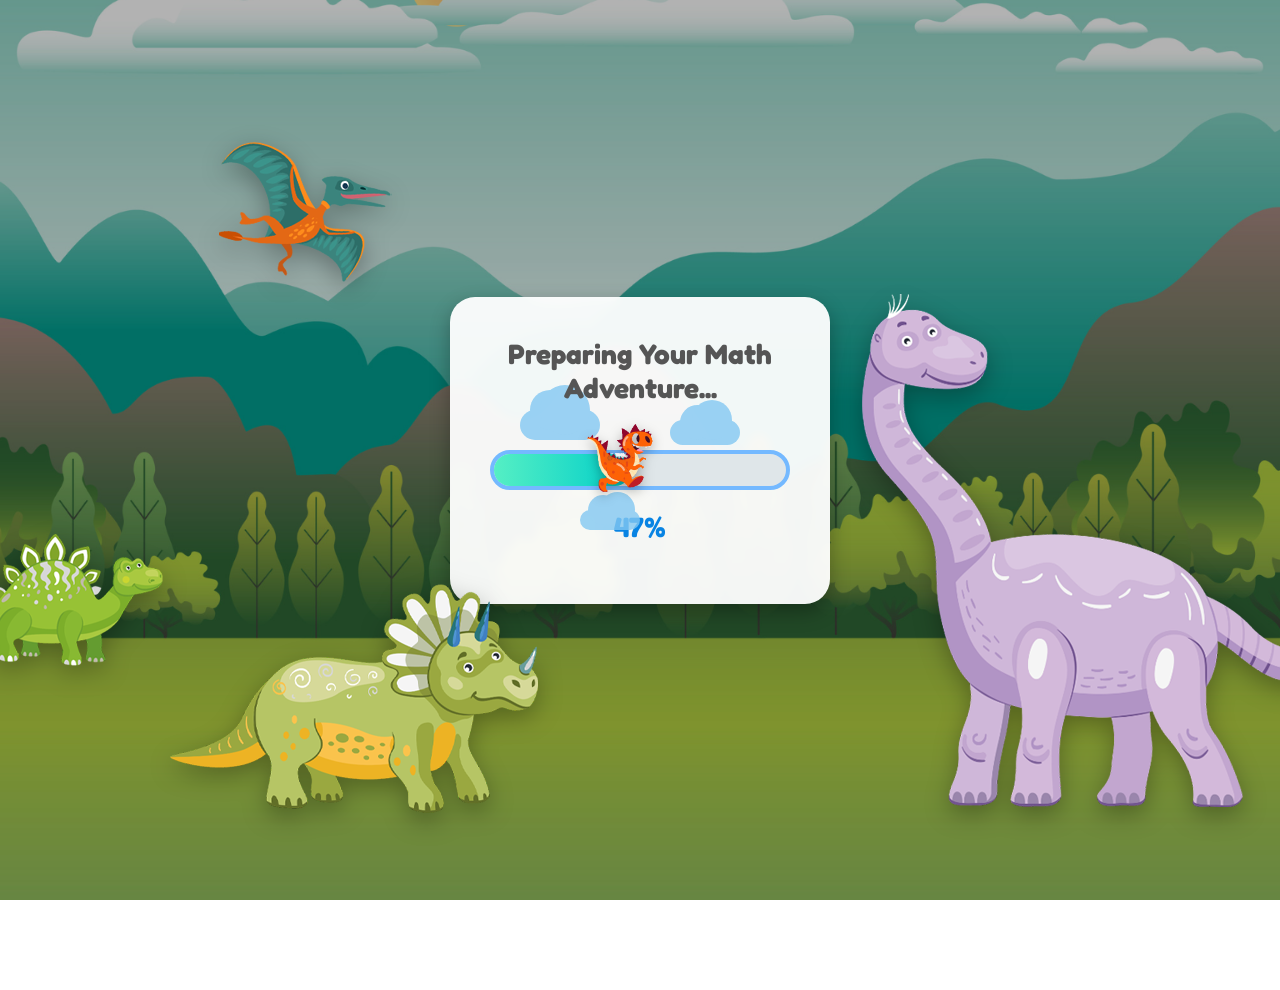
==== commit 50170803: "Update drill.html Updated the bicycle.png to Bicycle.png" ====
--- a/drill.html
+++ b/drill.html
@@ -527,12 +527,12 @@
                                 <span>Row 1 ➔</span><span>Row 2 ➔</span><span>Row 3 ➔</span>
                             </div>
                             <div class="array-grid-3x2">
-                                <div class="array-cell"><img src="assets/bicycle.png" class="drill-graphic-item"></div> 
-                                <div class="array-cell"><img src="assets/bicycle.png" class="drill-graphic-item"></div>
-                                <div class="array-cell"><img src="assets/bicycle.png" class="drill-graphic-item"></div> 
-                                <div class="array-cell"><img src="assets/bicycle.png" class="drill-graphic-item"></div>
-                                <div class="array-cell"><img src="assets/bicycle.png" class="drill-graphic-item"></div> 
-                                <div class="array-cell"><img src="assets/bicycle.png" class="drill-graphic-item"></div>
+                                <div class="array-cell"><img src="assets/Bicycle.png" class="drill-graphic-item"></div> 
+                                <div class="array-cell"><img src="assets/Bicycle.png" class="drill-graphic-item"></div>
+                                <div class="array-cell"><img src="assets/Bicycle.png" class="drill-graphic-item"></div> 
+                                <div class="array-cell"><img src="assets/Bicycle.png" class="drill-graphic-item"></div>
+                                <div class="array-cell"><img src="assets/Bicycle.png" class="drill-graphic-item"></div> 
+                                <div class="array-cell"><img src="assets/Bicycle.png" class="drill-graphic-item"></div>
                             </div>
                         </div>
                         <div class="column-indicator-labels">
@@ -1650,4 +1650,4 @@
 }
     </script>
 </body>
-</html>+</html>
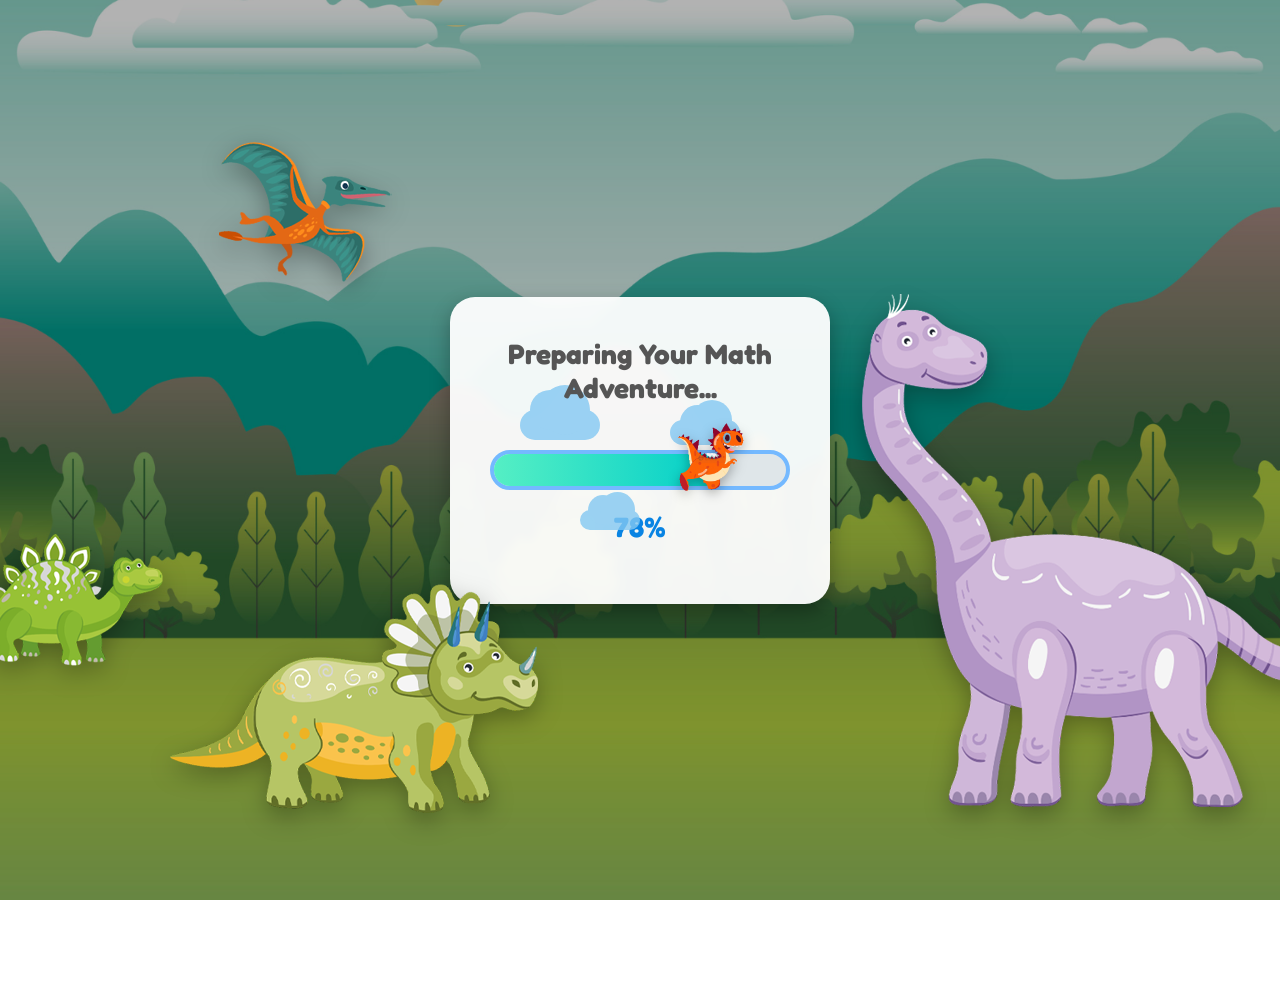
==== commit 3c445868: "Update drill.html Updated tricy.gif to Tricy.gif to resolve image not showing in the page." ====
--- a/drill.html
+++ b/drill.html
@@ -802,24 +802,24 @@
                     <div class="game-section visual-box">
                         <div class="emoji-groups-container">
                             <div class="emoji-group">
-                                <img src="assets/tricy.gif" class="drill-graphic-item">
-                                <img src="assets/tricy.gif" class="drill-graphic-item">
-                                <img src="assets/tricy.gif" class="drill-graphic-item">
+                                <img src="assets/Tricy.gif" class="drill-graphic-item">
+                                <img src="assets/Tricy.gif" class="drill-graphic-item">
+                                <img src="assets/Tricy.gif" class="drill-graphic-item">
                             </div>
                             <div class="emoji-group">
-                                <img src="assets/tricy.gif" class="drill-graphic-item">
-                                <img src="assets/tricy.gif" class="drill-graphic-item">
-                                <img src="assets/tricy.gif" class="drill-graphic-item">
+                                <img src="assets/Tricy.gif" class="drill-graphic-item">
+                                <img src="assets/Tricy.gif" class="drill-graphic-item">
+                                <img src="assets/Tricy.gif" class="drill-graphic-item">
                             </div>
                             <div class="emoji-group">
-                                <img src="assets/tricy.gif" class="drill-graphic-item">
-                                <img src="assets/tricy.gif" class="drill-graphic-item">
-                                <img src="assets/tricy.gif" class="drill-graphic-item">
+                                <img src="assets/Tricy.gif" class="drill-graphic-item">
+                                <img src="assets/Tricy.gif" class="drill-graphic-item">
+                                <img src="assets/Tricy.gif" class="drill-graphic-item">
                             </div>
                             <div class="emoji-group">
-                                <img src="assets/tricy.gif" class="drill-graphic-item">
-                                <img src="assets/tricy.gif" class="drill-graphic-item">
-                                <img src="assets/tricy.gif" class="drill-graphic-item">
+                                <img src="assets/Tricy.gif" class="drill-graphic-item">
+                                <img src="assets/Tricy.gif" class="drill-graphic-item">
+                                <img src="assets/Tricy.gif" class="drill-graphic-item">
                             </div>
                         </div>
                     </div>
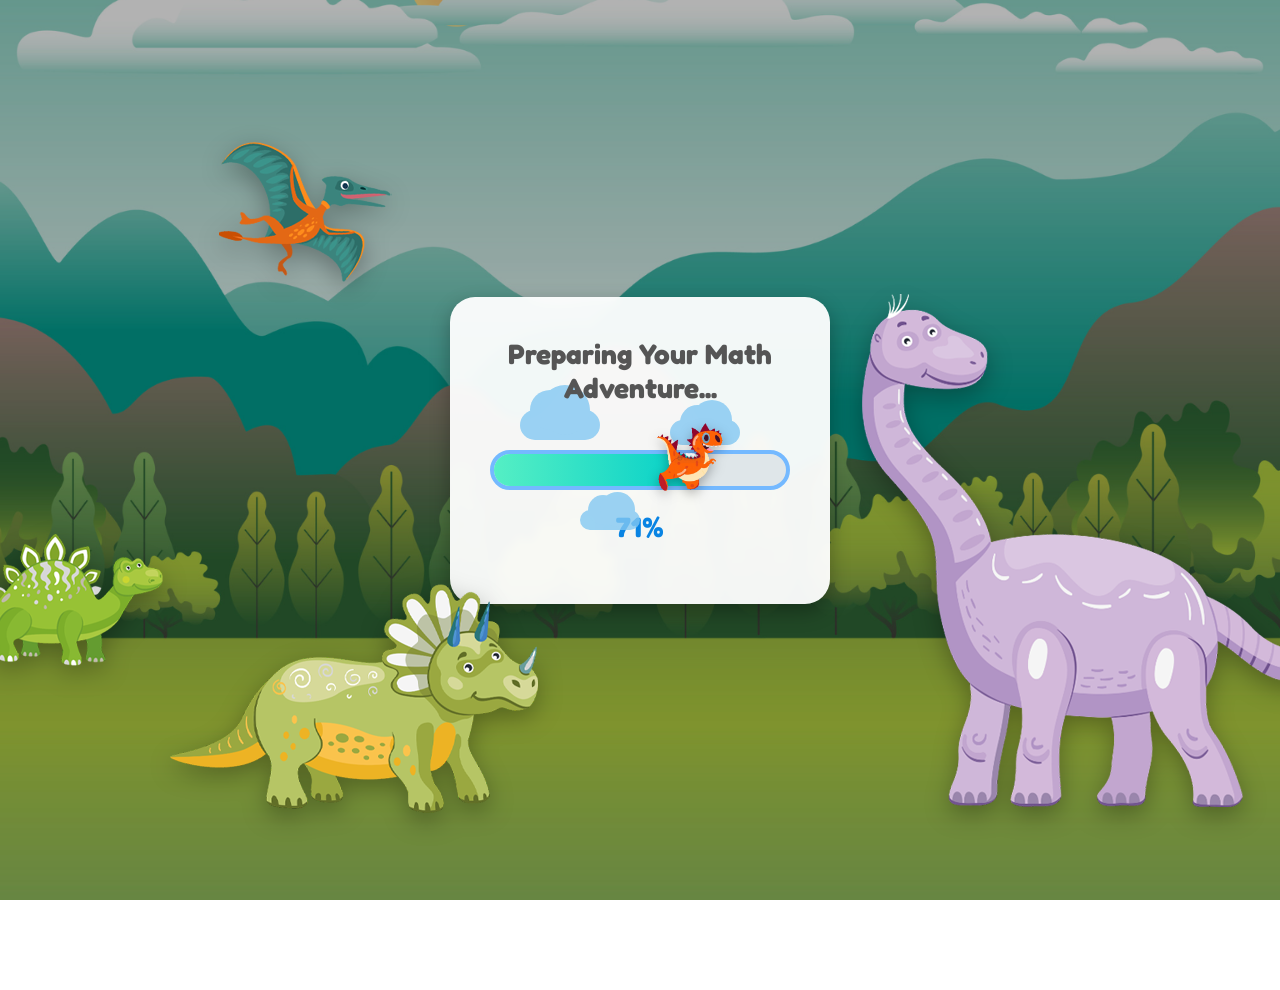
==== commit d1d0227d: "Update Message from alert to Mascot. Updated the game message from the alerts to mascot." ====
--- a/drill.html
+++ b/drill.html
@@ -1139,9 +1139,9 @@
         learner.completedDrills[currentLevel][currentDrill] = true;
         localStorage.setItem("learnerProgress", JSON.stringify(learner));
         updateDrillStatus();
-        if(!checkAndTriggerLevelUnlock()) alert("Splendid! 3 × 5 = 15! 🐸");
+        if(!checkAndTriggerLevelUnlock()) showGameFeedback('correct', "Splendid! 3 × 5 = 15! 🐸");
     } else {
-        alert("Not quite! Keep sliding to complete 5 jumps of 3.");
+        showGameFeedback('wrong',"Not quite! Keep sliding to complete 5 jumps of 3.");
     }
 }
 
@@ -1285,10 +1285,10 @@
         const didUnlock = checkAndTriggerLevelUnlock();
         
         if (!didUnlock) {
-            alert("Splendid Jumps! 6 jumps of 2 lands exactly on 12! 🐸🌾 Complete the remaining drills to unlock the next level!");
+            showGameFeedback('correct', "Splendid Jumps! 6 jumps of 2 lands exactly on 12! 🐸🌾 Complete the remaining drills to unlock the next level!");
         }
     } else {
-        alert(`You are currently at ${currentAnswer}. Keep sliding to make 6 jumps of 2!`);
+        showGameFeedback('wrong', `You are currently at ${currentAnswer}. Keep sliding to make 6 jumps of 2!`);
     }
 
     // Default Fallback
@@ -1386,7 +1386,7 @@
     const didUnlock = checkAndTriggerLevelUnlock();
     
     if (!didUnlock) {
-        alert("Incredible Skip Counting! 3, 6, 9, 12, 15, 18, 21! You mastered this drill! 🧮🥳 Keep going to unlock the next level!");
+        showGameFeedback('correct', "Incredible Skip Counting! 3, 6, 9, 12, 15, 18, 21! You mastered this drill! 🧮🥳 Keep going to unlock the next level!");
     }
 }
 
@@ -1509,7 +1509,7 @@
     });
 
     if (anyEmpty) {
-        alert("Oops! Don't forget to fill in all the blanks! 🧩");
+        showGameFeedback('wrong', "Oops! Don't forget to fill in all the blanks!");
         return;
     }
 
